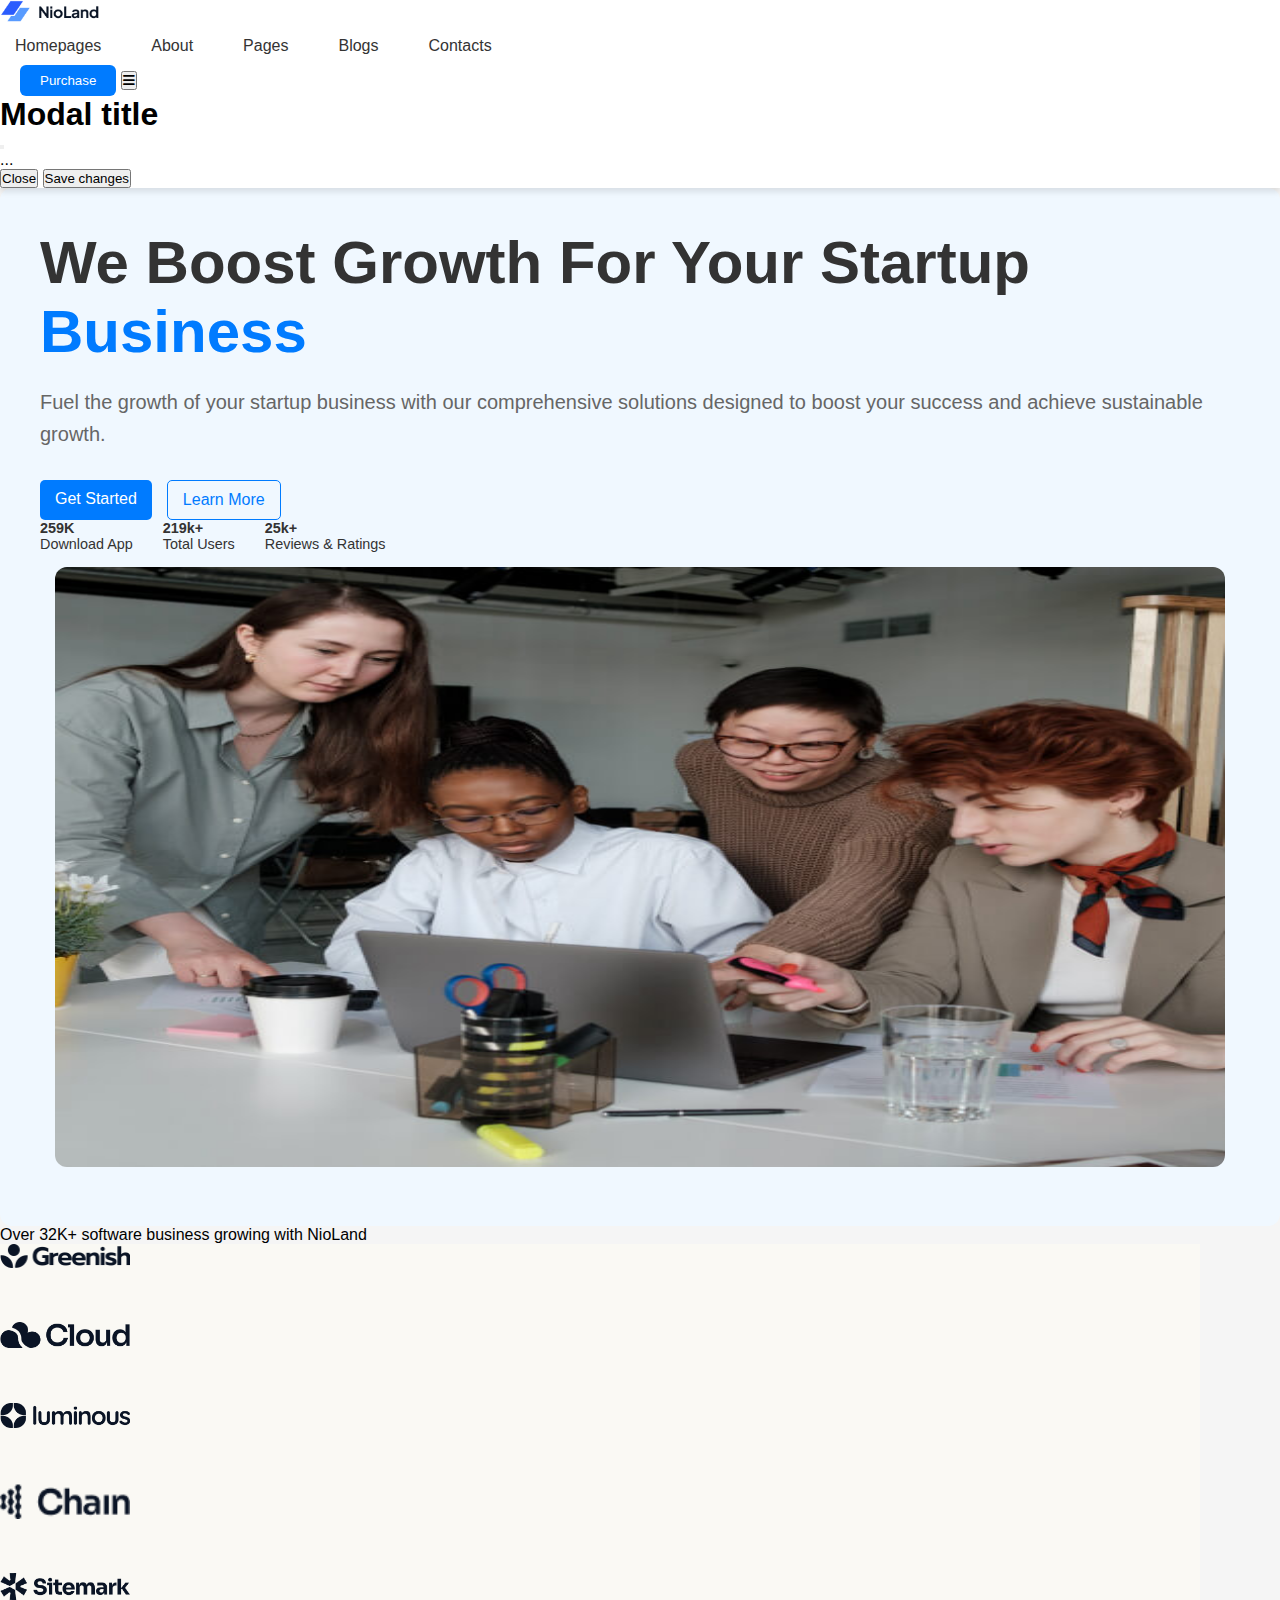
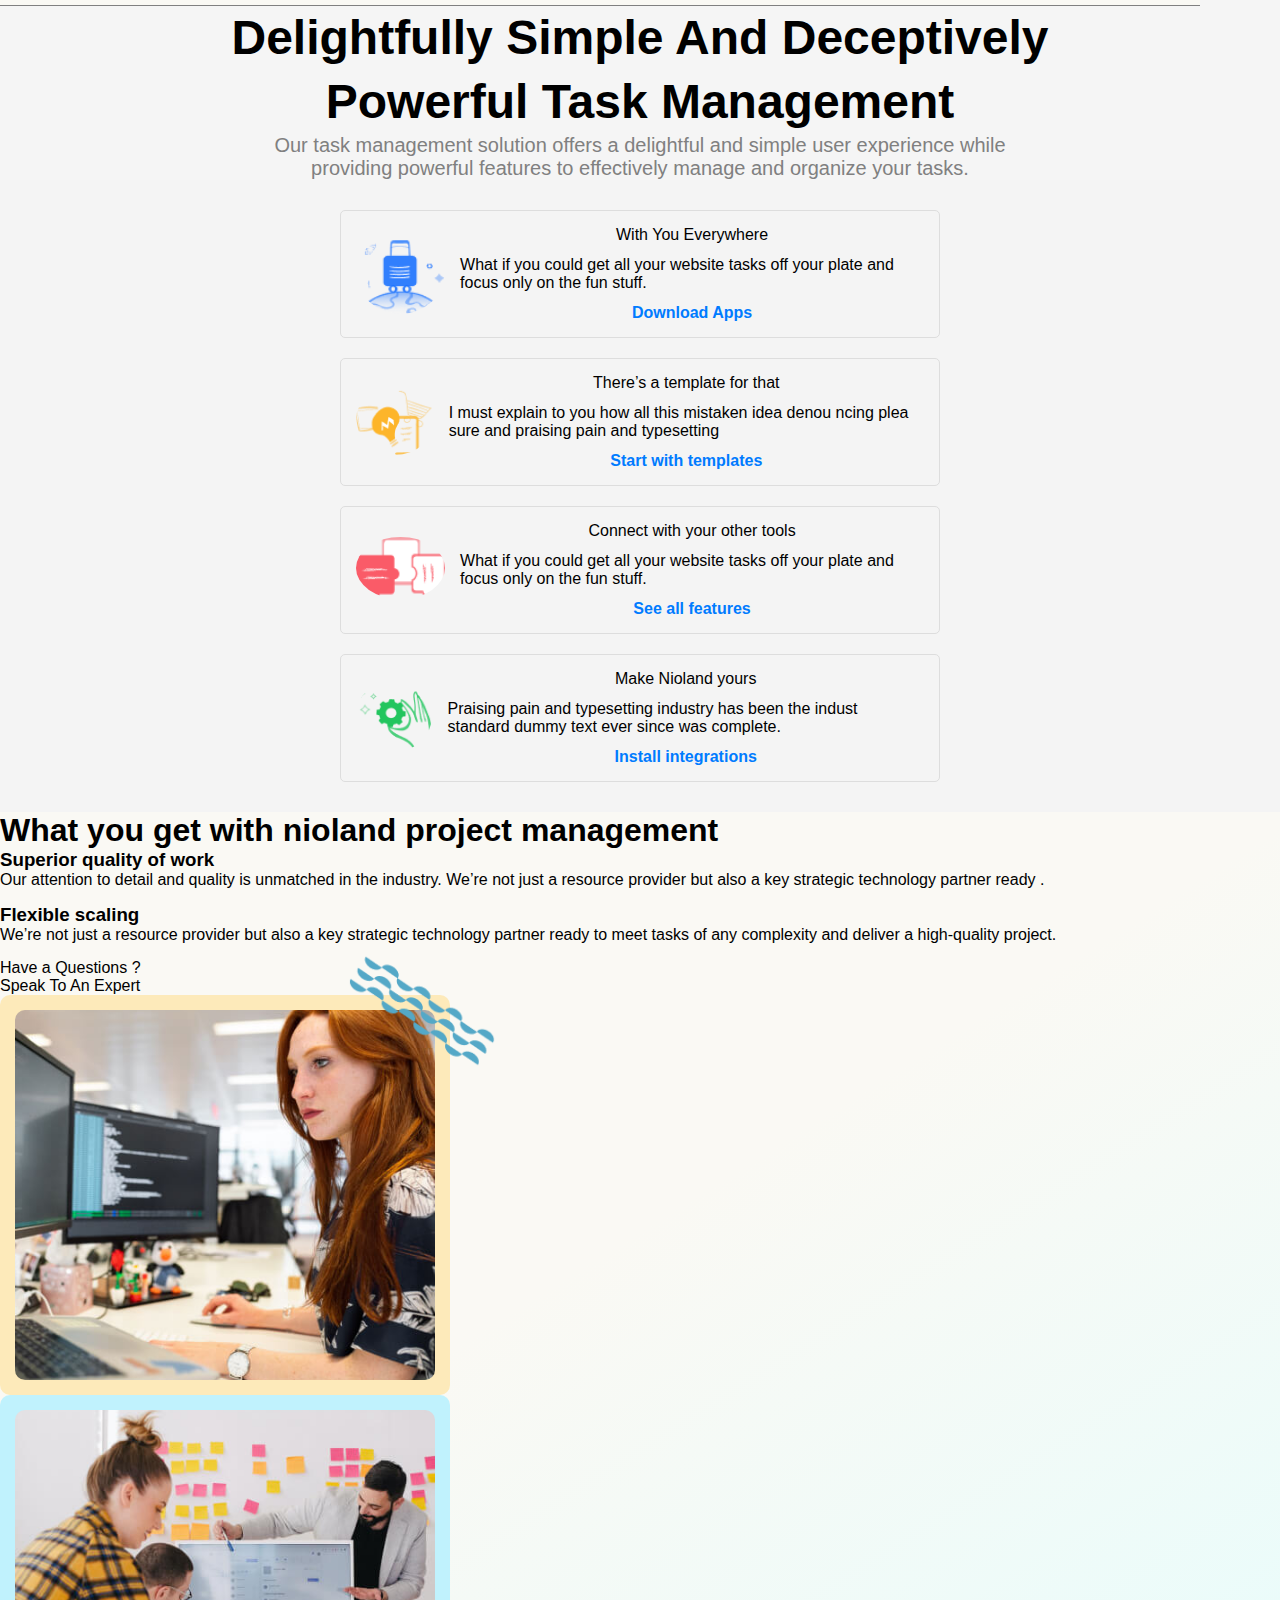
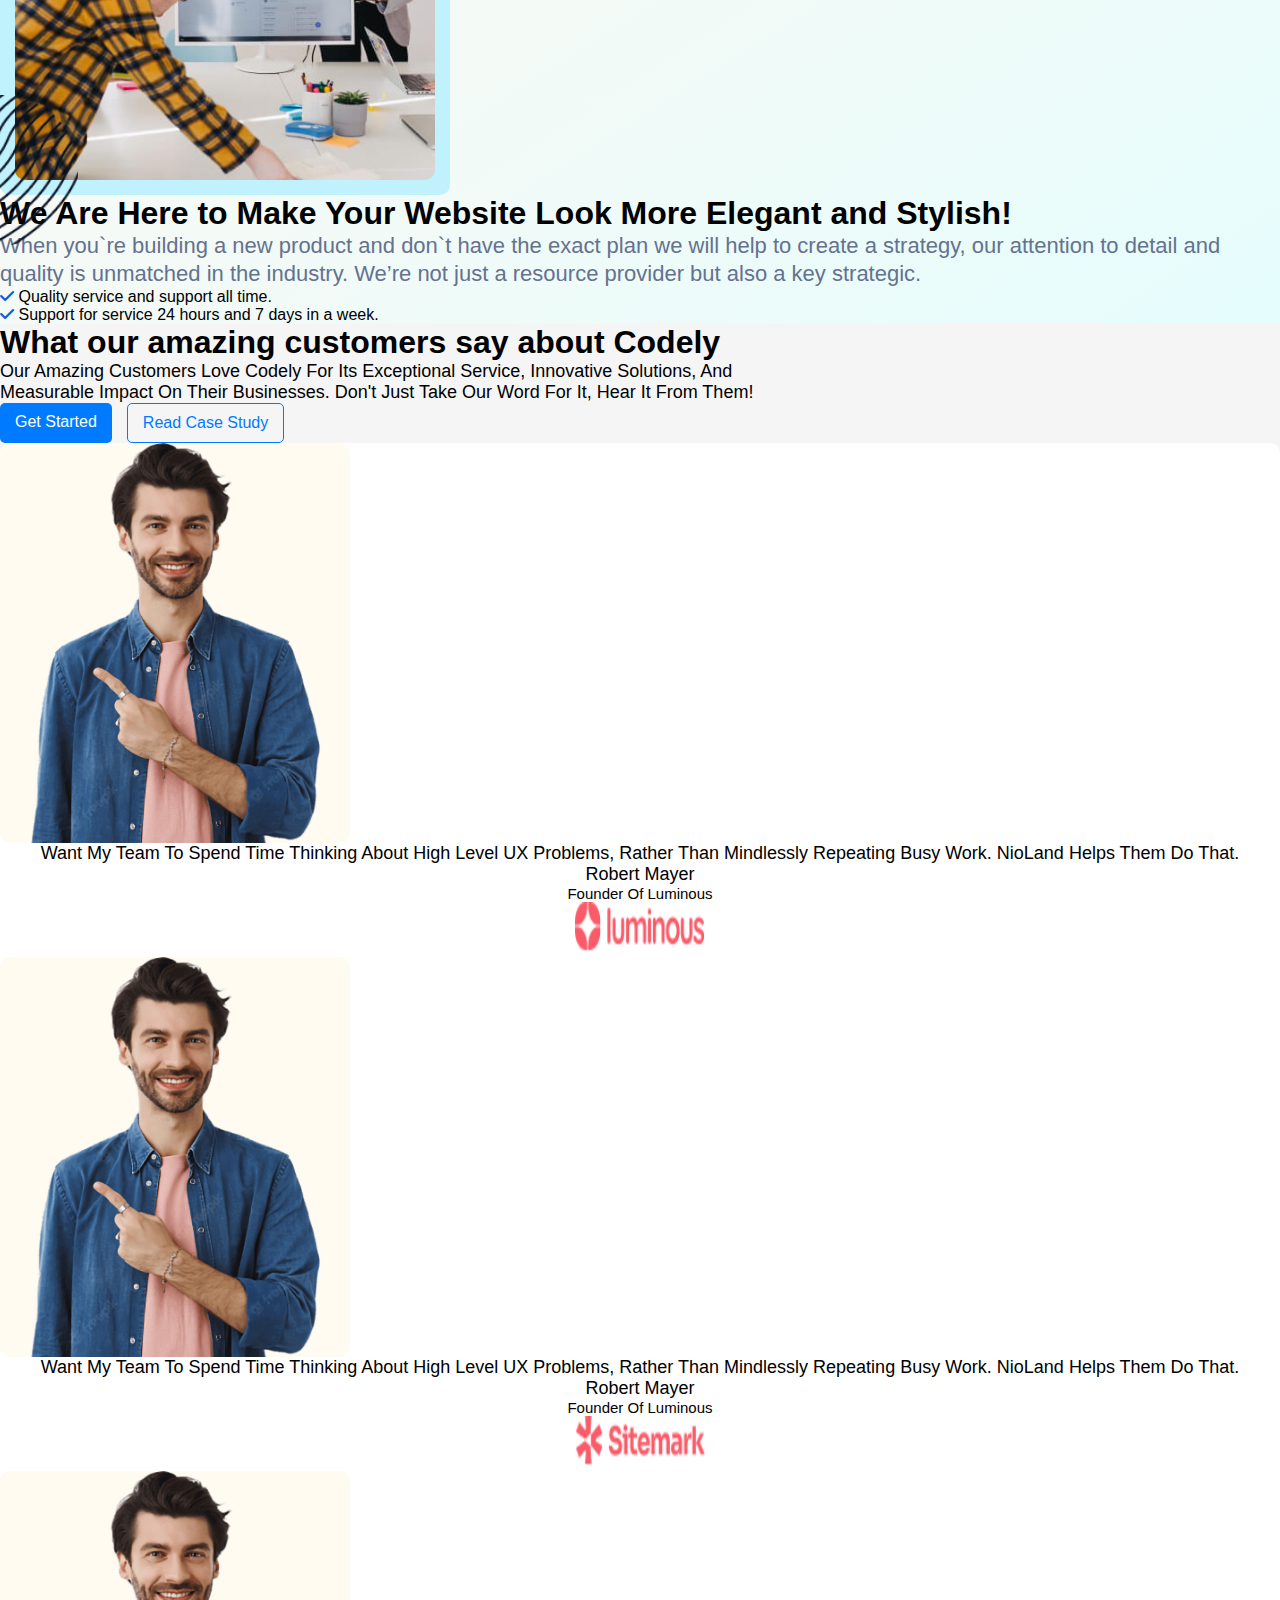
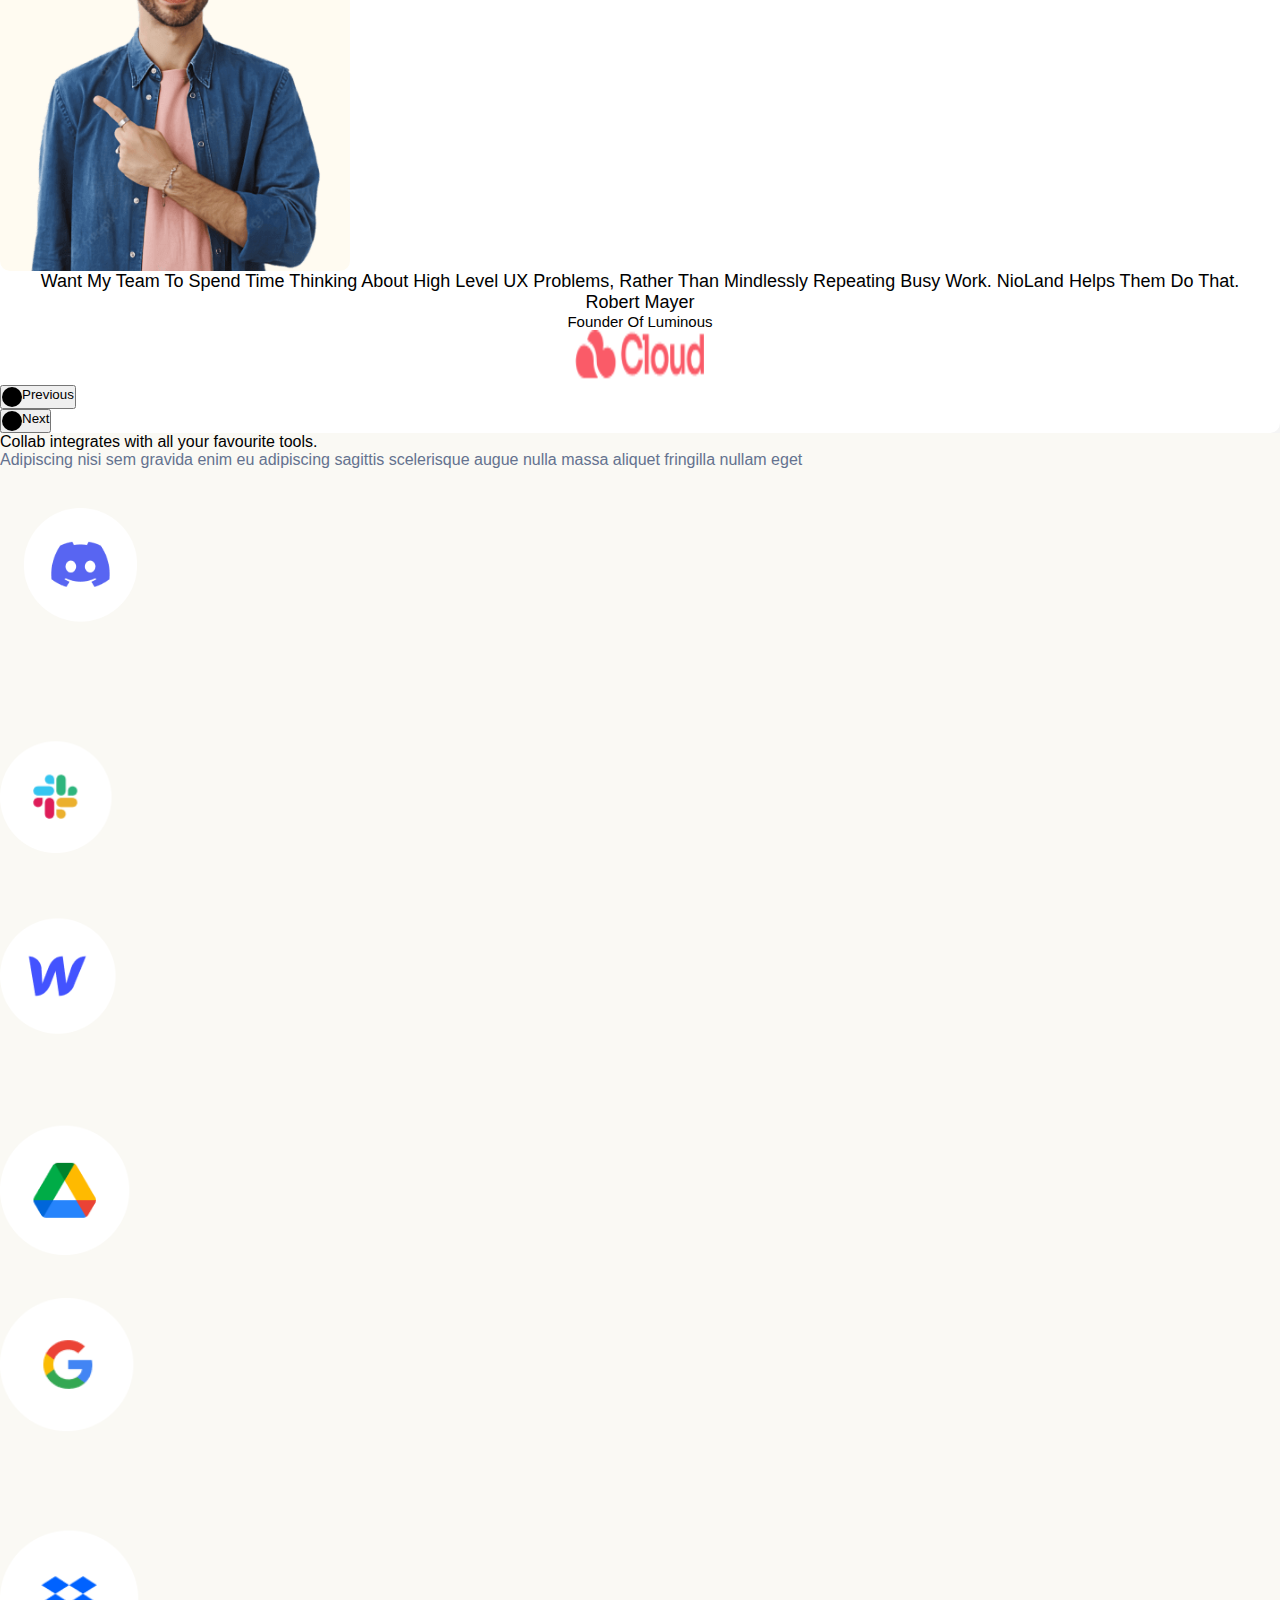
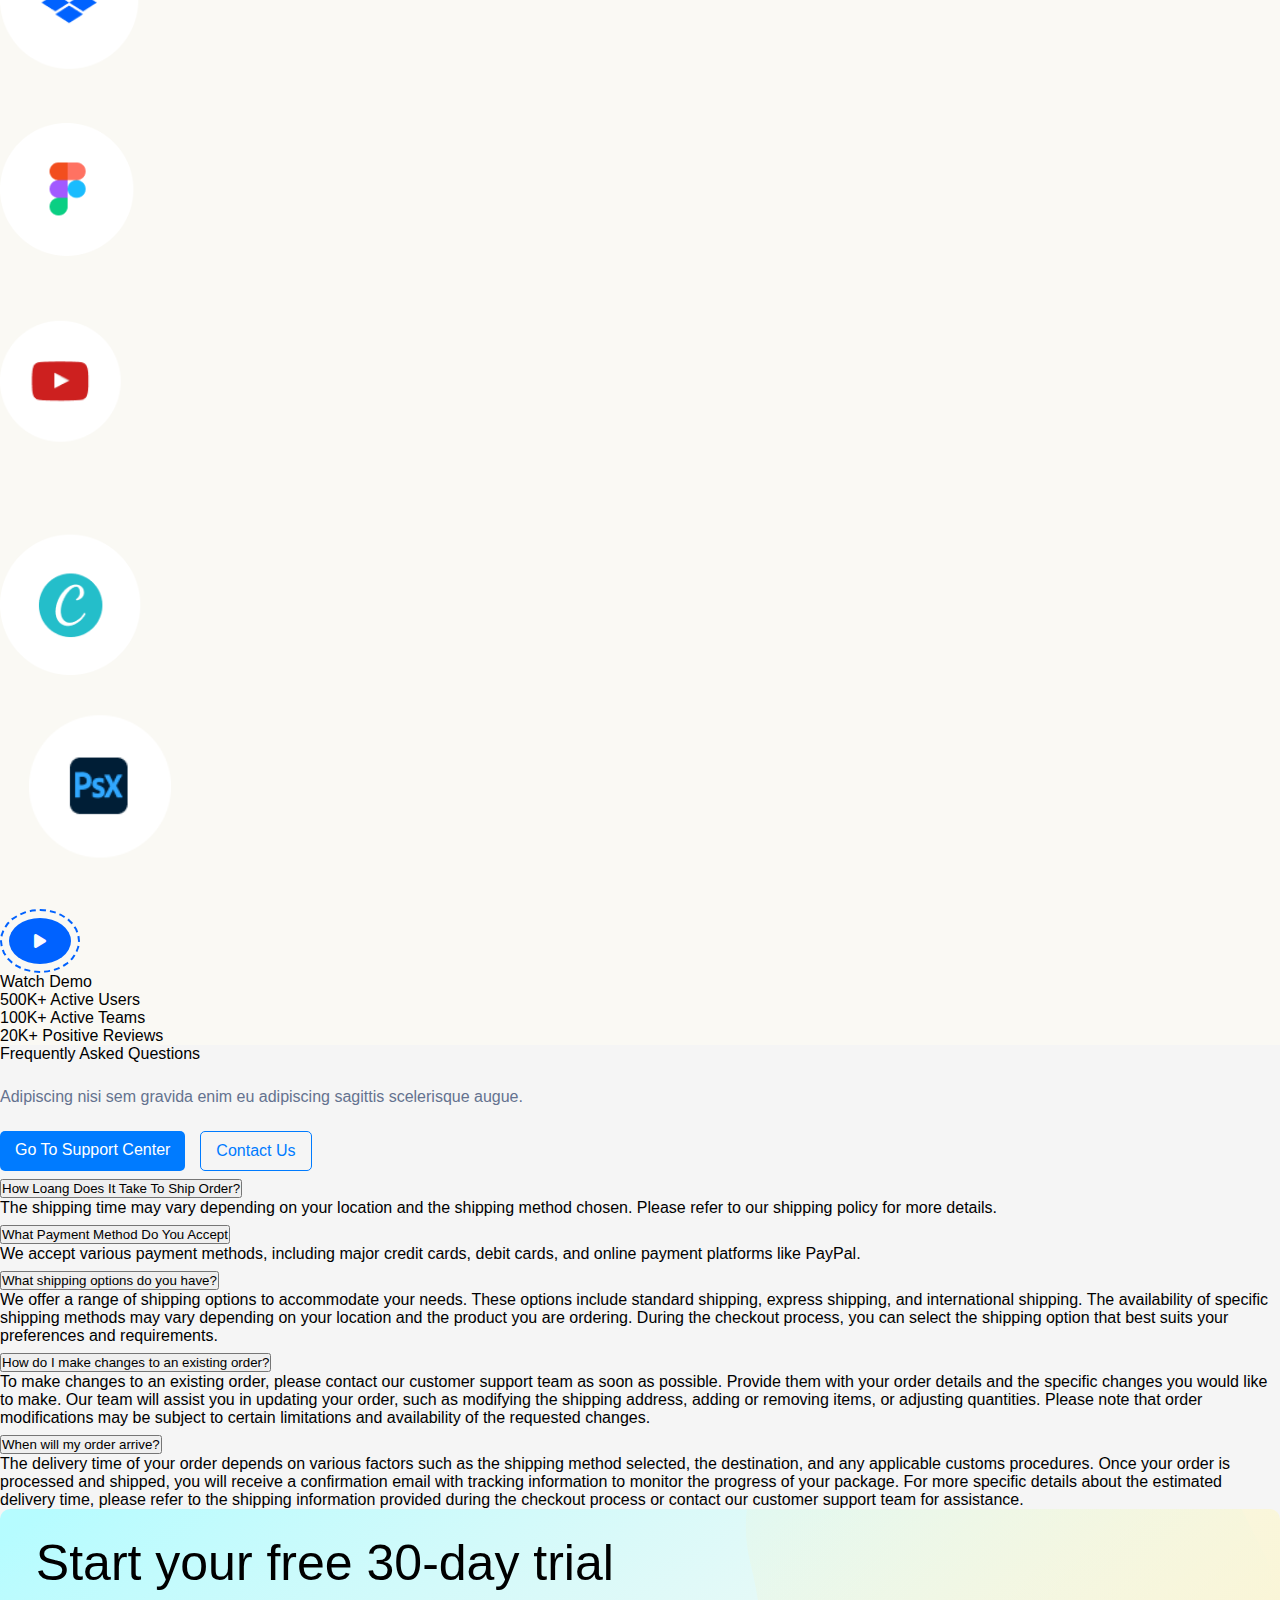
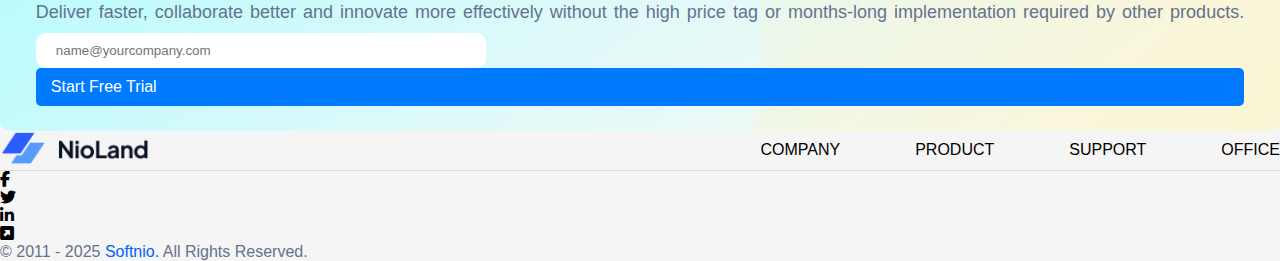
==== index.html @ c24d9675 "HTML_CSS" ====
<!DOCTYPE html>
<html lang="en">

<head>
    <meta charset="UTF-8">
    <meta name="viewport" content="width=device-width, initial-scale=1.0">
    <title>NioLand</title>

    <link rel="stylesheet" href="https://cdnjs.cloudflare.com/ajax/libs/font-awesome/6.7.2/css/all.min.css">

    <link rel="stylesheet" href="./css/stylesheet.css">

    <link href="https://cdn.jsdelivr.net/npm/bootstrap@5.2.3/dist/css/bootstrap.min.css" rel="stylesheet"
        integrity="sha384-rbsA2VBKQhggwzxH7pPCaAqO46MgnOM80zW1RWuH61DGLwZJEdK2Kadq2F9CUG65" crossorigin="anonymous">

    <link rel="stylesheet" href="css/style.css">

    <link rel="stylesheet" href="media.css">
</head>

<body>

    <header>
        <div class="container d-flex align-items-center justify-content-between p-3">
            <div class="logo">
                <img src="Imgas/logo.png" alt="logo">
            </div>
            <div class="navbar d-none d-lg-block d-lg-flex">
                <div class="menu">
                    <div class="menu-item">Homepages</div>
                    <div class="dropdown">
                        <div class="dropdown-item">
                            <img src="https://via.placeholder.com/24" alt="Icon">
                            <div class="text">
                                <div class="title">Analytics SAAS</div>
                                <div class="description">All In One Analytics Tool</div>
                            </div>
                        </div>
                        <div class="dropdown-item">
                            <img src="https://via.placeholder.com/24" alt="Icon">
                            <div class="text">
                                <div class="title">Business Tracker</div>
                                <div class="description">Track Business Performance</div>
                            </div>
                        </div>
                    </div>
                </div>

                <div class="menu-item">About</div>

                <div class="menu">
                    <div class="menu-item">Pages</div>
                    <div class="dropdown">
                        <div class="dropdown-item">
                            <img src="https://via.placeholder.com/24" alt="Icon">
                            <div class="text">
                                <div class="title">About Us</div>
                                <div class="description">Learn More About Us</div>
                            </div>
                        </div>
                        <div class="dropdown-item">
                            <img src="https://via.placeholder.com/24" alt="Icon">
                            <div class="text">
                                <div class="title">Our Team</div>
                                <div class="description">Meet Our Experts</div>
                            </div>
                        </div>
                    </div>
                </div>

                <div class="menu-item">Blogs</div>
                <div class="menu-item">Contacts</div>
            </div>
            <button class="purchase-btn">Purchase</button>
            <button type="button" class="btn btn-primary d-lg-none" data-bs-toggle="modal"
                data-bs-target="#exampleModal">
                <i class="fa-solid fa-bars"></i>
            </button>

            <!-- modal -->
            <div class="modal fade" id="exampleModal" tabindex="-1" aria-labelledby="exampleModalLabel"
                aria-hidden="true">
                <div class="modal-dialog">
                    <div class="modal-content">
                        <div class="modal-header">
                            <h1 class="modal-title fs-5" id="exampleModalLabel">Modal title</h1>
                            <button type="button" class="btn-close" data-bs-dismiss="modal" aria-label="Close"></button>
                        </div>
                        <div class="modal-body">
                            ...
                        </div>
                        <div class="modal-footer">
                            <button type="button" class="btn btn-secondary" data-bs-dismiss="modal">Close</button>
                            <button type="button" class="btn btn-primary">Save changes</button>
                        </div>
                    </div>
                </div>
            </div>
        </div>
    </header>



    
    <main>
        <div class="container-fluid banner-img d-flex align-items-center justify-content-between p-5">
            <div class="col-6 text-content">
                <div class="title">We Boost Growth For Your Startup <br><span class="b-color">Business</span></div>
                <p>
                    Fuel the growth of your startup business with our comprehensive solutions designed to boost your
                    success and achieve sustainable growth.
                </p>
                <div class="btn-group fw-bold">
                    <div class="btn1 get-started">Get Started</div>
                    <div class="btn1 learn-more">Learn More</div>
                </div>
                <div class="stats mt-4">
                    <div>
                        <strong class="fw-bold fs-3">259K</strong><br>
                        <span>Download App</span>
                    </div>
                    <div>
                        <strong class="fw-bold fs-3">219k+</strong><br>
                        <span>Total Users</span>
                    </div>
                    <div>
                        <strong class="fw-bold fs-3">25k+</strong><br>
                        <span>Reviews & Ratings</span>
                    </div>
                </div>
            </div>
            <div class="col-6 side-img">
                <img src="Imgas/banner-cover-1.jpg" alt="project">
            </div>
        </div>

        <div class="brand container align-items-center justify-content-center p-5">
            <p class="d-flex justify-content-center fs-4 text-black-50">Over <span class="text-dark ps-2 pe-2">32K+
                    software </span> business growing with NioLand</p>
            <ul class="collab-brand d-flex align-items-center justify-content-center">
                <li>
                    <img src="Imgas/a.png" alt="a">
                </li>
                <li>
                    <img src="Imgas/b.png" alt="b">
                </li>
                <li>
                    <img src="Imgas/c.png" alt="c">
                </li>
                <li>
                    <img src="Imgas/d.png" alt="d">
                </li>
                <li>
                    <img src="Imgas/e.png" alt="e">
                </li>
            </ul>
        </div>

        <div class="management container pt-5 pb-5">
            <h1 class="manag-text">
                Delightfully simple and deceptively
                <br>
                powerful task management
            </h1>
            <p class="pt-3">Our task management solution offers a delightful and simple user experience while
                <br> providing powerful
                features to effectively manage and organize your tasks.
            </p>
            <div class="manage-card-container">
                <div class="manage-card d-flex col-12">
                    <div class="card-item col-6">
                        <div class="manage-card-img d-flex align-items-center">
                            <img src="Imgas/icon-one.png" alt="icon">
                        </div>
                        <div class="card-text-wraper">
                            <div class="card-text text-align-start d-flex fs-5 fw-bold">With You Everywhere</div>
                            <div class="card-des ">What if you could get all your website tasks
                                off your plate and focus only on the fun stuff.
                            </div>
                            <div class="card-dow text-align-start d-flex">
                                Download Apps
                            </div>
                        </div>
                    </div>
                    <div class="card-item col-6">
                        <div class="manage-card-img d-flex align-items-center">
                            <img src="Imgas/icon-two (1).png" alt="icon">
                        </div>
                        <div class="card-text-wraper">
                            <div class="card-text text-align-start d-flex fs-5 fw-bold">There’s a template for that
                            </div>
                            <div class="card-des ">I must explain to you how all this mistaken idea denou ncing plea
                                sure and praising pain and typesetting
                            </div>
                            <div class="card-dow text-align-start d-flex">Start with templates</div>
                        </div>
                    </div>
                </div>
                <div class="manage-card d-flex col-12">
                    <div class="card-item col-6">
                        <div class="manage-card-img d-flex align-items-center">
                            <img src="Imgas/icon-three (1).png" alt="icon">
                        </div>
                        <div class="card-text-wraper">
                            <div class="card-text text-align-start d-flex fs-5 fw-bold">Connect with your other tools
                            </div>
                            <div class="card-des ">What if you could get all your website tasks off your plate and focus
                                only on the fun stuff.
                            </div>
                            <div class="card-dow text-align-start d-flex">
                                See all features</div>
                        </div>
                    </div>
                    <div class="card-item col-6">
                        <div class="manage-card-img d-flex align-items-center">
                            <img src="Imgas/icon-four (1).png" alt="icon">
                        </div>
                        <div class="card-text-wraper">
                            <div class="card-text text-align-start d-flex fs-5 fw-bold">Make Nioland yours</div>
                            <div class="card-des ">Praising pain and typesetting industry has been the indust standard
                                dummy text ever since was complete.
                            </div>
                            <div class="card-dow text-align-start d-flex">Install integrations</div>
                        </div>
                    </div>
                </div>
            </div>
        </div>

        <!-- Project Mangment -->

        <section class="project-manage pt-5">
            <div class=" container">
                <div class="col-12 d-flex align-items-start justify-content-start gap-5">
                    <div class="col-6">
                        <h1 class="fw-bold pb-4">What you get with nioland project management</h1>
                        <ul class="time-line-dots">
                            <li>
                                <div class="circle"></div>
                                <div class="project-text">
                                    <h3 class="fw-bold">Superior quality of work</h3>
                                    <p class="text-secondary">Our attention to detail and quality is unmatched in the
                                        industry. We’re not just a
                                        resource provider but also a key strategic technology partner ready .</p>
                                </div>
                            </li>
                            <li>
                                <div class="circle"></div>
                                <div class="project-text">
                                    <h3 class="fw-bold">
                                        Flexible scaling</h3>
                                    <p class="text-secondary">We’re not just a resource provider but also a key
                                        strategic technology partner ready
                                        to meet tasks of any complexity and deliver a high-quality project.</p>
                                </div>
                            </li>
                            <li>
                                <div class="circle"></div>
                                <div class="project-text d-flex">
                                    <div class="fw-bold fs-5">Have a Questions ?</div>
                                    <span class="text-primary fw-bold ps-2">Speak To An Expert</span>
                                </div>
                            </li>
                        </ul>
                    </div>
                    <div class="col-6 d-flex justify-content-center">
                        <div class="project-img">
                            <div class="image-wrapper">
                                <img src="./Imgas/section-cover-1.jpg" alt="cover" class="main-img">
                                <img src="./Imgas/section-cover-1-a.png" alt="cover1" class="overlay-img">
                            </div>
                        </div>
                    </div>

                </div>


                <div class="col-12 d-flex align-items-start justify-content-start gap-4 pt-5 pb-5">
                    <div class="col-5 d-flex justify-content-start">
                        <div class="project-img p-img-color1">
                            <div class="image-wrapper">
                                <img src="./Imgas/section-cover-2.jpg" alt="cover" class="main-img">
                                <img src="./Imgas/section-cover-2-a.png" alt="cover1" class="overlay-img1">
                            </div>
                        </div>
                    </div>
                    <div class="col-7">
                        <h1 class="fw-bold pb-4">We Are Here to Make Your Website Look More Elegant and Stylish!</h1>

                        <p class="pro-text pt-4">
                            When you`re building a new product and don`t have the exact plan we will help to create a
                            strategy, our attention to detail and quality is unmatched in the industry. We’re not just a
                            resource provider but also a key strategic.
                        </p>
                        <div class="pt-5">
                            <i class="fa-solid fa-check" style="color: #075ced;"></i>
                            <span class="ps-3">Quality service and support all time.</span>
                        </div>
                        <div>
                            <i class="fa-solid fa-check" style="color: #075ced;"></i>

                            <span class="ps-3">Support for service 24 hours and 7 days in a week.</span>
                        </div>
                    </div>
                </div>
            </div>
        </section>

        <!-- Customer About -->

        <section class="pt-5">
            <div class="container">
                <h1 class="d-flex justify-content-center fw-bold">
                    What our amazing customers say
                    about Codely
                </h1>
                <p class="d-flex justify-content-center customer-text py-4">Our amazing customers love Codely for its
                    exceptional service, innovative solutions, and <br>measurable
                    impact on their businesses. Don't just take our word for it, hear it from them!
                </p>
                <div class="btn-group fw-bold d-flex justify-content-center pb-5">
                    <div class="btn1 get-started">Get Started</div>
                    <div class="btn1 learn-more">Read Case Study</div>
                </div>
            </div>
        </section>

        <section class="pt-5 pb-5">
            <div class="container customer-bg justify-content-center">
                <div id="carouselExampleControls" class="carousel slide" data-bs-ride="carousel">
                    <div class="carousel-inner p-4">
                        <!-- First Item -->
                        <div class="carousel-item active">
                            <div class="d-flex align-items-center col-12">
                                <div class="carousel-bg col-4">
                                    <img src="./Imgas/people-6.png" alt="people-6" class="carousel-img">
                                </div>
                                <div class="customer-text ps-4 col-8 p-4 ">
                                    <p class="fs-2 fw-bold"> want my team to spend time thinking about high level UX
                                        problems, rather than
                                        mindlessly repeating busy work. NioLand helps them do that.
                                    </p>
                                    <div class="d-flex justify-content-between pt-3">
                                        <div>
                                            <div class="fs-5 fw-bold">Robert Mayer</div>
                                            <div style="font-size: 15px;" class="text-secondary">Founder of Luminous
                                            </div>
                                        </div>
                                        <img src="./Imgas/luminous-red.png" alt="c" class="customer-img">
                                    </div>
                                </div>
                            </div>
                        </div>

                        <!-- Second Item -->
                        <div class="carousel-item">
                            <div class="d-flex align-items-center col-12">
                                <div class="carousel-bg col-4">
                                    <img src="./Imgas/people-6.png" alt="people-6" class="carousel-img">
                                </div>
                                <div class="customer-text ps-4 col-8 p-4 ">
                                    <p class="fs-2 fw-bold"> want my team to spend time thinking about high level UX
                                        problems, rather than
                                        mindlessly repeating busy work. NioLand helps them do that.
                                    </p>
                                    <div class="d-flex justify-content-between pt-3">
                                        <div>
                                            <div class="fs-5 fw-bold">Robert Mayer</div>
                                            <div style="font-size: 15px;" class="text-secondary">Founder of Luminous
                                            </div>
                                        </div>
                                        <img src="./Imgas/sitemark-red.png" alt="c" class="customer-img">
                                    </div>
                                </div>
                            </div>
                        </div>

                        <!-- Third Item -->
                        <div class="carousel-item">
                            <div class="d-flex align-items-center col-12">
                                <div class="carousel-bg col-4">
                                    <img src="./Imgas/people-6.png" alt="people-6" class="carousel-img">
                                </div>
                                <div class="customer-text ps-4 col-8 p-4 ">
                                    <p class="fs-2 fw-bold"> want my team to spend time thinking about high level UX
                                        problems, rather than
                                        mindlessly repeating busy work. NioLand helps them do that.
                                    </p>
                                    <div class="d-flex justify-content-between pt-3">
                                        <div>
                                            <div class="fs-5 fw-bold">Robert Mayer</div>
                                            <div style="font-size: 15px;" class="text-secondary">Founder of Luminous
                                            </div>
                                        </div>
                                        <img src="./Imgas/cloud-red.png" alt="c" class="customer-img">
                                    </div>
                                </div>
                            </div>
                        </div>
                    </div>

                    <!-- Controls -->
                    <button class="carousel-control-prev  carousel-control" type="button"
                        data-bs-target="#carouselExampleControls" data-bs-slide="prev">
                        <span class="carousel-control-prev-icon carousel-icon" aria-hidden="true"></span>
                        <span class="visually-hidden">Previous</span>
                    </button>
                    <button class="carousel-control-next carousel-control" type="button"
                        data-bs-target="#carouselExampleControls" data-bs-slide="next">
                        <span class="carousel-control-next-icon carousel-icon" aria-hidden="true"></span>
                        <span class="visually-hidden">Next</span>
                    </button>
                </div>
            </div>
        </section>

        <section class="py-5 collab-brand">
            <div class="container">
                <div>
                    <div class="fw-bold fs-1 text-center">
                        Collab integrates with all your
                        <span class="d-block">favourite tools.</span>
                    </div>
                    <div class="text-center pt-3 fs-5 collab-text">
                        Adipiscing nisi sem gravida enim eu adipiscing sagittis scelerisque
                        <span class="d-block"> augue nulla massa aliquet
                            fringilla nullam eget</span>
                    </div>
                </div>

                <div class="d-flex justify-content-center align-items-center flex-wrap gap-4 pt-5 collab-icons">
                    <div class="icon-wrapper">
                        <img src="./Imgas/tool-1.png" alt="tool 1" class="collab-icon">
                    </div>
                    <div class="icon-wrapper">
                        <img src="./Imgas/tool-2.png" alt="tool 2" class="collab-icon">
                    </div>
                    <div class="icon-wrapper">
                        <img src="./Imgas/tool-3.png" alt="tool 3" class="collab-icon">
                    </div>
                    <div class="icon-wrapper">
                        <img src="./Imgas/tool-4.png" alt="tool 4" class="collab-icon">
                    </div>
                    <div class="icon-wrapper">
                        <img src="./Imgas/tool-6.png" alt="tool 5" class="collab-icon">
                    </div>
                </div>

                <div class="d-flex justify-content-end align-items-center flex-wrap gap-4 pt-5 collab-icons">
                    <div class="icon-wrapper">
                        <img src="./Imgas/tool-7.png" alt="tool 1" class="collab-icon">
                    </div>
                    <div class="icon-wrapper">
                        <img src="./Imgas/tool-8.png" alt="tool 2" class="collab-icon">
                    </div>
                    <div class="icon-wrapper">
                        <img src="./Imgas/tool-9.png" alt="tool 3" class="collab-icon">
                    </div>
                    <div class="icon-wrapper">
                        <img src="./Imgas/tool-10.png" alt="tool 4" class="collab-icon">
                    </div>
                    <div class="icon-wrapper">
                        <img src="./Imgas/tool-11.png" alt="tool 5" class="collab-icon">
                    </div>
                </div>

                <div class="col-12 py-5 d-flex">
                    <div class="d-flex col-4">
                        <div class="play-demo-dased ">
                            <div class="play-demo-bg">
                                <i class="fa-solid fa-play" style="color: #fafcff;"></i>
                            </div>
                        </div>
                        <div class="d-flex justify-content-center align-items-center ps-3 fs-4 fw-bold">
                            Watch Demo
                        </div>
                    </div>
                    <div class="col-8 d-flex justify-content-around">
                        <div>
                            <span class="fs-2 fw-bold">
                                500K+
                            </span>
                            <span class="d-block fs-5 ">
                                Active Users
                            </span>
                        </div>
                        <div>
                            <span class="fs-2 fw-bold">
                                100K+
                            </span>
                            <span class="d-block fs-5 ">
                                Active Teams
                            </span>
                        </div>
                        <div>
                            <span class="fs-2 fw-bold">
                                20K+
                            </span>
                            <span class="d-block fs-5 ">
                                Positive Reviews
                            </span>
                        </div>
                    </div>
                </div>
            </div>
        </section>

        <section class="py-5">
            <div class="container">
                <div class="col-12 d-flex">
                    <div class="col-4 ask-main">
                        <div class="fs-1 fw-bold">
                            Frequently Asked
                            <span class="d-block"> Questions</span>
                        </div>
                        <div class="fs-5 ask-color">
                            Adipiscing nisi sem gravida enim eu
                            <span class="d-block">adipiscing sagittis scelerisque augue.</span>
                        </div>
                        <div class="btn-group fw-bold">
                            <div class="btn1 get-started">Go To Support Center</div>
                            <div class="btn1 learn-more">Contact Us</div>
                        </div>
                    </div>
                    <div class="col-8">
                        <div class="accordion accordion-flush" id="accordionFlushExample">
                            <div class="accordion-item ">
                                <h2 class="accordion-header" id="flush-headingOne">
                                    <button class="accordion-button collapsed" type="button" data-bs-toggle="collapse"
                                        data-bs-target="#flush-collapseOne" aria-expanded="false"
                                        aria-controls="flush-collapseOne">
                                        <span class="fs-5 fw-bold">How Loang Does It Take To Ship Order?</span>
                                    </button>
                                </h2>
                                <div id="flush-collapseOne" class="accordion-collapse collapse"
                                    aria-labelledby="flush-headingOne" data-bs-parent="#accordionFlushExample">
                                    <div class="accordion-body"> The shipping time may vary depending on your location
                                        and the shipping method chosen. Please refer to our shipping policy for more
                                        details. </div>
                                </div>
                            </div>
                            <div class="accordion-item">
                                <h2 class="accordion-header" id="flush-headingTwo">
                                    <button class="accordion-button collapsed" type="button" data-bs-toggle="collapse"
                                        data-bs-target="#flush-collapseTwo" aria-expanded="false"
                                        aria-controls="flush-collapseTwo">
                                        <span class="fs-5 fw-bold"> What Payment Method Do You Accept</span>
                                    </button>
                                </h2>
                                <div id="flush-collapseTwo" class="accordion-collapse collapse"
                                    aria-labelledby="flush-headingTwo" data-bs-parent="#accordionFlushExample">
                                    <div class="accordion-body"> We accept various payment methods, including major
                                        credit cards, debit cards, and online payment platforms like PayPal. </div>
                                </div>
                            </div>
                            <div class="accordion-item">
                                <h2 class="accordion-header" id="flush-headingThree">
                                    <button class="accordion-button collapsed" type="button" data-bs-toggle="collapse"
                                        data-bs-target="#flush-collapseThree" aria-expanded="false"
                                        aria-controls="flush-collapseThree">
                                        <span class="fs-5 fw-bold">What shipping options do you have?</span>
                                    </button>
                                </h2>
                                <div id="flush-collapseThree" class="accordion-collapse collapse"
                                    aria-labelledby="flush-headingThree" data-bs-parent="#accordionFlushExample">
                                    <div class="accordion-body"> We offer a range of shipping options to accommodate
                                        your needs. These options include standard shipping, express shipping, and
                                        international shipping. The availability of specific shipping methods may vary
                                        depending on your location and the product you are ordering. During the checkout
                                        process, you can select the shipping option that best suits your preferences and
                                        requirements. </div>
                                </div>
                            </div>
                            <div class="accordion-item">
                                <h2 class="accordion-header" id="flush-headingThree">
                                    <button class="accordion-button collapsed" type="button" data-bs-toggle="collapse"
                                        data-bs-target="#flush-collapseThree" aria-expanded="false"
                                        aria-controls="flush-collapseThree">
                                        <span class="fs-5 fw-bold">How do I make changes to an existing order?</span>
                                    </button>
                                </h2>
                                <div id="flush-collapseThree" class="accordion-collapse collapse"
                                    aria-labelledby="flush-headingThree" data-bs-parent="#accordionFlushExample">
                                    <div class="accordion-body">
                                        To make changes to an existing order, please contact our customer support team
                                        as soon as possible. Provide them with your order details and the specific
                                        changes you would like to make. Our team will assist you in updating your order,
                                        such as modifying the shipping address, adding or removing items, or adjusting
                                        quantities. Please note that order modifications may be subject to certain
                                        limitations and availability of the requested changes.
                                    </div>
                                </div>
                            </div>
                            <div class="accordion-item">
                                <h2 class="accordion-header" id="flush-headingThree">
                                    <button class="accordion-button collapsed" type="button" data-bs-toggle="collapse"
                                        data-bs-target="#flush-collapseThree" aria-expanded="false"
                                        aria-controls="flush-collapseThree">
                                        <span class="fs-5 fw-bold">When will my order arrive?</span>
                                    </button>
                                </h2>
                                <div id="flush-collapseThree" class="accordion-collapse collapse"
                                    aria-labelledby="flush-headingThree" data-bs-parent="#accordionFlushExample">
                                    <div class="accordion-body">
                                        The delivery time of your order depends on various factors such as the shipping
                                        method selected, the destination, and any applicable customs procedures. Once
                                        your order is processed and shipped, you will receive a confirmation email with
                                        tracking information to monitor the progress of your package. For more specific
                                        details about the estimated delivery time, please refer to the shipping
                                        information provided during the checkout process or contact our customer support
                                        team for assistance.
                                    </div>
                                </div>
                            </div>
                        </div>
                    </div>
                </div>
            </div>
        </section>


        <section class="py-5">
            <div class="container try-bg">
                <div class="py-5">
                    <div class="fw-bold try-text">
                        Start your free 30-day trial
                    </div>
                    <p class="try-p ">
                        Deliver faster, collaborate better and innovate more effectively without the high
                        <span class="d-block "> price tag or months-long implementation required by other
                            products.</span>
                    </p>
                    <div class="d-flex gap-2 pt-5">
                        <input type="email" placeholder="name@yourcompany.com">
                        <div class="btn1 get-started">Start Free Trial</div>
                    </div>
                </div>
            </div>
        </section>
    </main>



    <footer>
        <section class="py-5 ">
            <div class="container">
                <div class="footer-wraper">
                    <div class="footer-icon">
                        <img src="./Imgas/logo.png" alt="logo">
                    </div>
                    <ul class="footer-link">
                        <li>COMPANY</li>
                        <li>PRODUCT</li>
                        <li>SUPPORT</li>
                        <li>OFFICE</li>
                    </ul>
                </div>
                <div class="footer-border pt-5"></div>

                <div class="d-flex justify-content-between pt-5">
                    <ul class="d-flex gap-5 fs-5 ps-0 ">
                        <li>
                            <i class="fa-brands fa-facebook-f"></i>
                        </li>
                        <li>
                            <i class="fa-brands fa-twitter"></i>
                        </li>
                        <li>
                            <i class="fa-brands fa-linkedin-in"></i>
                        </li>
                        <li>
                            <i class="fa-solid fa-square-up-right"></i>
                        </li>
                    </ul>
                    <div class="footer-text">
                        © 2011 - 2025 <span class="footer-color">Softnio. </span>All Rights Reserved.
                    </div>
                </div>
            </div>
        </section>
    </footer>








    <script src="https://cdn.jsdelivr.net/npm/bootstrap@5.2.3/dist/js/bootstrap.bundle.min.js"
        integrity="sha384-kenU1KFdBIe4zVF0s0G1M5b4hcpxyD9F7jL+jjXkk+Q2h455rYXK/7HAuoJl+0I4"
        crossorigin="anonymous"></script>
</body>

</html>
---- css/stylesheet.css ----
@font-face {
    font-family: 'Inconsolata UltraExpanded';
    src: url('InconsolataUltraExpanded-ExtraLight.woff2') format('woff2'),
        url('InconsolataUltraExpanded-ExtraLight.woff') format('woff');
    font-weight: 200;
    font-style: normal;
    font-display: swap;
}

@font-face {
    font-family: 'Inconsolata UltraExpanded';
    src: url('InconsolataUltraExpanded-ExtraBold.woff2') format('woff2'),
        url('InconsolataUltraExpanded-ExtraBold.woff') format('woff');
    font-weight: bold;
    font-style: normal;
    font-display: swap;
}

@font-face {
    font-family: 'Inconsolata UltraExpanded';
    src: url('InconsolataUltraExpanded-Black.woff2') format('woff2'),
        url('InconsolataUltraExpanded-Black.woff') format('woff');
    font-weight: 900;
    font-style: normal;
    font-display: swap;
}

@font-face {
    font-family: 'Inconsolata UltraExpanded';
    src: url('InconsolataUltraExpanded-Bold.woff2') format('woff2'),
        url('InconsolataUltraExpanded-Bold.woff') format('woff');
    font-weight: bold;
    font-style: normal;
    font-display: swap;
}

@font-face {
    font-family: 'Inconsolata Condensed';
    src: url('InconsolataCondensed-Black.woff2') format('woff2'),
        url('InconsolataCondensed-Black.woff') format('woff');
    font-weight: 900;
    font-style: normal;
    font-display: swap;
}

@font-face {
    font-family: 'Inconsolata UltraExpanded';
    src: url('InconsolataUltraExpanded-Regular.woff2') format('woff2'),
        url('InconsolataUltraExpanded-Regular.woff') format('woff');
    font-weight: normal;
    font-style: normal;
    font-display: swap;
}

@font-face {
    font-family: 'Inconsolata UltraExpanded';
    src: url('InconsolataUltraExpanded-Light.woff2') format('woff2'),
        url('InconsolataUltraExpanded-Light.woff') format('woff');
    font-weight: 300;
    font-style: normal;
    font-display: swap;
}

@font-face {
    font-family: 'Inconsolata Condensed';
    src: url('InconsolataCondensed-Medium.woff2') format('woff2'),
        url('InconsolataCondensed-Medium.woff') format('woff');
    font-weight: 500;
    font-style: normal;
    font-display: swap;
}

@font-face {
    font-family: 'Inconsolata UltraExpanded';
    src: url('InconsolataUltraExpanded-SemiBold.woff2') format('woff2'),
        url('InconsolataUltraExpanded-SemiBold.woff') format('woff');
    font-weight: 600;
    font-style: normal;
    font-display: swap;
}

@font-face {
    font-family: 'Inconsolata Condensed';
    src: url('InconsolataCondensed-Bold.woff2') format('woff2'),
        url('InconsolataCondensed-Bold.woff') format('woff');
    font-weight: bold;
    font-style: normal;
    font-display: swap;
}

@font-face {
    font-family: 'Inconsolata Expanded';
    src: url('InconsolataExpanded-Black.woff2') format('woff2'),
        url('InconsolataExpanded-Black.woff') format('woff');
    font-weight: 900;
    font-style: normal;
    font-display: swap;
}

@font-face {
    font-family: 'Inconsolata UltraExpanded';
    src: url('InconsolataUltraExpanded-Medium.woff2') format('woff2'),
        url('InconsolataUltraExpanded-Medium.woff') format('woff');
    font-weight: 500;
    font-style: normal;
    font-display: swap;
}

@font-face {
    font-family: 'Inconsolata Expanded';
    src: url('InconsolataExpanded-Bold.woff2') format('woff2'),
        url('InconsolataExpanded-Bold.woff') format('woff');
    font-weight: bold;
    font-style: normal;
    font-display: swap;
}

@font-face {
    font-family: 'Inconsolata Expanded';
    src: url('InconsolataExpanded-ExtraBold.woff2') format('woff2'),
        url('InconsolataExpanded-ExtraBold.woff') format('woff');
    font-weight: bold;
    font-style: normal;
    font-display: swap;
}

@font-face {
    font-family: 'Inconsolata Expanded';
    src: url('InconsolataExpanded-Light.woff2') format('woff2'),
        url('InconsolataExpanded-Light.woff') format('woff');
    font-weight: 300;
    font-style: normal;
    font-display: swap;
}

@font-face {
    font-family: 'Inconsolata Expanded';
    src: url('InconsolataExpanded-Medium.woff2') format('woff2'),
        url('InconsolataExpanded-Medium.woff') format('woff');
    font-weight: 500;
    font-style: normal;
    font-display: swap;
}

@font-face {
    font-family: 'Inconsolata Expanded';
    src: url('InconsolataExpanded-SemiBold.woff2') format('woff2'),
        url('InconsolataExpanded-SemiBold.woff') format('woff');
    font-weight: 600;
    font-style: normal;
    font-display: swap;
}

@font-face {
    font-family: 'Inconsolata ExtraExpanded';
    src: url('InconsolataExtraExpanded-Black.woff2') format('woff2'),
        url('InconsolataExtraExpanded-Black.woff') format('woff');
    font-weight: 900;
    font-style: normal;
    font-display: swap;
}

@font-face {
    font-family: 'Inconsolata Expanded';
    src: url('InconsolataExpanded-ExtraLight.woff2') format('woff2'),
        url('InconsolataExpanded-ExtraLight.woff') format('woff');
    font-weight: 200;
    font-style: normal;
    font-display: swap;
}

@font-face {
    font-family: 'Inconsolata Expanded';
    src: url('InconsolataExpanded-Regular.woff2') format('woff2'),
        url('InconsolataExpanded-Regular.woff') format('woff');
    font-weight: normal;
    font-style: normal;
    font-display: swap;
}

@font-face {
    font-family: 'Inconsolata SemiCondensed';
    src: url('InconsolataSemiCondensed-ExtraLight.woff2') format('woff2'),
        url('InconsolataSemiCondensed-ExtraLight.woff') format('woff');
    font-weight: 200;
    font-style: normal;
    font-display: swap;
}

@font-face {
    font-family: 'Inconsolata ExtraExpanded';
    src: url('InconsolataExtraExpanded-Bold.woff2') format('woff2'),
        url('InconsolataExtraExpanded-Bold.woff') format('woff');
    font-weight: bold;
    font-style: normal;
    font-display: swap;
}

@font-face {
    font-family: 'Inconsolata ExtraExpanded';
    src: url('InconsolataExtraExpanded-Medium.woff2') format('woff2'),
        url('InconsolataExtraExpanded-Medium.woff') format('woff');
    font-weight: 500;
    font-style: normal;
    font-display: swap;
}

@font-face {
    font-family: 'Inconsolata ExtraExpanded';
    src: url('InconsolataExtraExpanded-SemiBold.woff2') format('woff2'),
        url('InconsolataExtraExpanded-SemiBold.woff') format('woff');
    font-weight: 600;
    font-style: normal;
    font-display: swap;
}

@font-face {
    font-family: 'Inconsolata ExtraExpanded';
    src: url('InconsolataExtraExpanded-ExtraLight.woff2') format('woff2'),
        url('InconsolataExtraExpanded-ExtraLight.woff') format('woff');
    font-weight: 200;
    font-style: normal;
    font-display: swap;
}

@font-face {
    font-family: 'Inconsolata ExtraExpanded';
    src: url('InconsolataExtraExpanded-ExtraBold.woff2') format('woff2'),
        url('InconsolataExtraExpanded-ExtraBold.woff') format('woff');
    font-weight: bold;
    font-style: normal;
    font-display: swap;
}

@font-face {
    font-family: 'Inconsolata ExtraExpanded';
    src: url('InconsolataExtraExpanded-Regular.woff2') format('woff2'),
        url('InconsolataExtraExpanded-Regular.woff') format('woff');
    font-weight: normal;
    font-style: normal;
    font-display: swap;
}

@font-face {
    font-family: 'Inconsolata ExtraExpanded';
    src: url('InconsolataExtraExpanded-Light.woff2') format('woff2'),
        url('InconsolataExtraExpanded-Light.woff') format('woff');
    font-weight: 300;
    font-style: normal;
    font-display: swap;
}

@font-face {
    font-family: 'Inconsolata SemiExpanded';
    src: url('InconsolataSemiExpanded-Black.woff2') format('woff2'),
        url('InconsolataSemiExpanded-Black.woff') format('woff');
    font-weight: 900;
    font-style: normal;
    font-display: swap;
}

@font-face {
    font-family: 'Inconsolata SemiExpanded';
    src: url('InconsolataSemiExpanded-Bold.woff2') format('woff2'),
        url('InconsolataSemiExpanded-Bold.woff') format('woff');
    font-weight: bold;
    font-style: normal;
    font-display: swap;
}
---- css/style.css ----
* {
    box-sizing: border-box;
    padding: 0;
    margin: 0;
}

body {
    font-family:'Segoe UI', Tahoma, Geneva, Verdana, sans-serif;
    background-color: #f5f5f5;
    margin: 0;
    padding: 0;
}

ul li {
    list-style: none;
}

header {
    background-color: #fff;
    box-shadow: 0 4px 6px rgba(0, 0, 0, 0.1);
    position: sticky;
}

.logo img {
    width: 100px;
}

.navbar {
    display: flex;
    align-items: center;
    gap: 20px;
}

.menu {
    position: relative;
}

.menu-item {
    padding: 10px 15px;
    cursor: pointer;
    font-size: 1rem;
    color: #333;
    transition: color 0.3s ease;
}

.menu-item:hover {
    color: #007bff;
}

.dropdown {
    position: absolute;
    top: 100%;
    left: 0;
    display: none;
    background-color: #fff;
    border: 1px solid #ddd;
    box-shadow: 0 4px 6px rgba(0, 0, 0, 0.1);
    border-radius: 8px;
    padding: 10px;
    width: 500px;
    z-index: 1000;
}

.menu:hover .dropdown {
    display: grid;
    grid-template-columns: repeat(2, 1fr);
    gap: 10px;
}

.dropdown-item {
    display: flex;
    align-items: center;
    padding: 8px;
    border-radius: 6px;
    transition: background-color 0.3s ease;
}

.dropdown-item:hover {
    background-color: #f1f1f1;
}

.dropdown-item img {
    width: 24px;
    height: 24px;
    margin-right: 8px;
}

.dropdown-item .text {
    display: flex;
    flex-direction: column;
}

.dropdown-item .title {
    font-size: 0.9rem;
    color: #333;
    font-weight: bold;
}

.dropdown-item .description {
    font-size: 0.8rem;
    color: #666;
}

.purchase-btn {
    padding: 8px 20px;
    margin-left: 20px;
    background-color: #007bff;
    color: white;
    border: none;
    border-radius: 6px;
    transition: background-color 0.3s ease;
    cursor: pointer;
}

.purchase-btn:hover {
    background-color: #0056b3;
}

img {
    width: 100%;
}


/* Banner Section Styling */
.banner-img {
    background-color: #f0f8ff;
    border-radius: 12px;
    padding: 40px;
}


.text-content .title {
    font-size: 60px;
    font-weight: bold;
    color: #333;
    margin-bottom: 20px;
}

.b-color {
    color: #007bff;
}

.text-content p {
    font-size: 20px;
    color: #666;
    line-height: 1.6;
    margin-bottom: 30px;
}


.btn-group {
    display: grid;
    gap: 15px;
    display: flex;

}

.get-started {
    background-color: #007bff;
    padding: 10px 15px;
    border-radius: 5px;
    color: white;
}

.learn-more {
    background-color: transparent;
    padding: 10px 15px;
    border-radius: 5px;
    color: #007bff;
    border: 1px solid #007bff;
    transition: all 0.6s;
}

.learn-more:hover {
    background-color: #007bff;
    padding: 10px 15px;
    color: white;
    border: 1px solid #007bff;
}

.stats {
    display: flex;
    gap: 30px;
    font-size: 0.9rem;
    color: #333;
}

.stats div {
    text-align: left;
}

.side-img {
    padding: 15px;
}

.side-img img {
    width: 100%;
    height: 600px;
    border-radius: 12px;
}

/* Brand */

.brand {
    width: 1200px;
    border-bottom: 1px solid gray;
}

.collab-brand {
    gap: 50px;
    display: grid;
}

.collab-brand li img {
    width: 130px;


}


.manag-text {
    font-size: 3rem;
    text-align: center;
    font-weight: 700;
    text-transform: capitalize;
    line-height: 1.33;
}

.management>p {
    font-size: 20px;
    color: gray;
    text-align: center;
}

.manage-card-container {
    text-align: center;
    padding: 20px;
    background-color: #f4f4f4;
}

.manage-card {
    padding: 10px;
    border-radius: 10px;
    display: grid;
    gap: 20px;
    justify-content: center;
}

.card-item {
    display: flex;
    align-items: center;
    border: 1px solid #ddd;
    padding: 15px;
    border-radius: 5px;
    width: 600px;
    /* background-color: #ffffff; */

}

.manage-card-img {
    width: 120px;
    margin-right: 15px;
}

.manage-card-img img {
    width: 100%;
    border-radius: 50%;
}

.card-text-wraper {
    display: grid;
    gap: 12px;
}

.card-des {
    display: flex;
    text-align: start;
}

.card-dow {
    color: #007bff;
    font-weight: 700;
    cursor: pointer;
}


/* Project Manage */

.project-manage {
    background: linear-gradient(147.84deg, #faf9f4 42.86%, #e4fdfd 102.04%);

}

.time-line-dots {
    display: grid;
    gap: 15px;
}

.time-line-dots li {
    position: relative;
}

.circle {
    position: absolute;
    display: flex;
    justify-content: center;
    align-items: center;
    overflow: hidden;
    border-radius: 50%;
    background-color: white;
    width: 16px;
    height: 16px;
    top: 12px;
    left: -24px;
}

.circle::after {
    content: '';
    position: absolute;
    border-radius: 50%;
    background-color: #0062ff;
    width: 8px;
    height: 8px;
}

.time-line-dots li:nth-child(1)::after {
    top: 27px;
}

.time-line-dots li:nth-child(2)::after {
    top: 27px;
}

.time-line-dots li:last-child .circle::after {
    background-color: red;

}

.time-line-dots li::after {
    position: absolute;
    content: '';
    width: 2px;
    height: 100%;
    background-color: #e5e7eb;
    left: -16px;
    top: 0;
}

.time-line-dots li:last-child::after {
    height: calc(100% - 59px);
}

.time-line-dots li:last-child span {
    cursor: pointer;
}

.project-img {
    background-color: #fdeaba;
    width: 450px;
    height: 400px;
    border-radius: 10px;
    padding: 15px;
    position: relative;
}

.p-img-color1 {
    background-color: #c0f2fd;
}

.image-wrapper {
    position: relative;
    width: 100%;
    height: 100%;
}

.main-img {
    width: 100%;
    height: 100%;
    border-radius: 10px;
    object-fit: cover;
}

.overlay-img {
    position: absolute;
    top: -59px;
    left: 79%;
    width: 150px;
    border-radius: 10px;
    object-fit: cover;
}

.overlay-img1 {
    position: absolute;
    bottom: -65px;
    right: 85%;
    width: 150px;
    border-radius: 10px;
    object-fit: cover;
}

.pro-text {
    color: #64728f;
    line-height: 28px;
    font-size: 22px;
}


/* Customer Section */
.customer-bg {
    background-color: #fff;
    border-radius: 10px;
}

.carousel-item {
    text-align: center;
    left: 40px;
}

.carousel-bg {
    background-color: #fffbf1;
    width: 350px;
    height: 400px;
    border-radius: 10px;
}

.carousel-img {
    width: 300px;
    height: 400px;
    /* border-radius: 50%; */
    object-fit: cover;

}

.customer-text {
    font-size: 18px;
    text-transform: capitalize;
}

.carousel-icon {
    background-color: black;
    border-radius: 50%;
    padding: 10px;
}

.carousel-control {
    display: flex;
    justify-content: start;
}

.carousel-control:last-child {
    display: flex;
    justify-content: end;
}

.customer-img {
    width: 130px;
    height: 50px;
}

/* Responsive */
@media (max-width: 768px) {
    .carousel-item {
        flex-direction: column;
    }

    .carousel-img {
        margin-bottom: 15px;
    }
}



/* Collab Section */
.collab-title {
    color: #333;
}

.collab-text {
    color: #64728f;
}

.collab-brand {
    background-color: #faf9f4;
}

.collab-icon {
    width: 200px;
    height: 200px;
    object-fit: contain;
    border-radius: 10px;
}


/* Responsive Styling */
@media (max-width: 768px) {
    .collab-icon {
        width: 80px;
        height: 80px;
    }
}

.play-demo-dased {
    border: 2px dashed #0062ff;
    border-radius: 50%;
    padding: 7px;
    width: 80px;
    display: flex;
}

.play-demo-bg {
    width: 70px;
    border-radius: 50%;
    display: flex;
    justify-content: center;
    align-items: center;
    padding: 15px;
    background-color: #0062ff;
}


.ask-main {
    display: grid;
    gap: 25px;
}

.ask-color {
    color: #64728f;
}

.accordion {
    --bs-accordion-bg: transparent;
}


/* Try */

.try-bg {
    background-image: url('../Imgas/project-manage-bg-2.svg');
    border-radius: 10px;
    padding: 25px 15px;
    display: flex;
    justify-content: center;
    align-items: center;
}

.try-text {
    font-size: 50px;
}

.try-bg p {
    color: #64728f;
    font-size: 18px;
    word-spacing: 2px;
    padding: 10px 0;
}

.try-bg input {
    border: none;
    outline: none;
    padding: 10px 20px;
    border-radius: 10px;
    width: 450px;
}


/* Footer */

.footer-wraper {
    display: flex;
    justify-content: space-between;
    align-items: center;
}

.footer-icon img {
    width: 150px;
}

.footer-link {
    display: flex;
    gap: 75px;
    font-weight: 500;
    cursor: pointer;
    align-items: center;
}

.footer-link li:hover  {
    color: #0062ff;
}

.footer-wraper ul {
    margin: 0;
}

.footer-border{
    border-bottom: 1px solid gainsboro;
}
.footer-text{
    color: #64728f;
}
.footer-color{
    color: #0062ff;
}
---- media.css ----
/* @media (max-width: 991px) {
    .navbar, .purchase-btn {
        display: none !important;
    }
} */
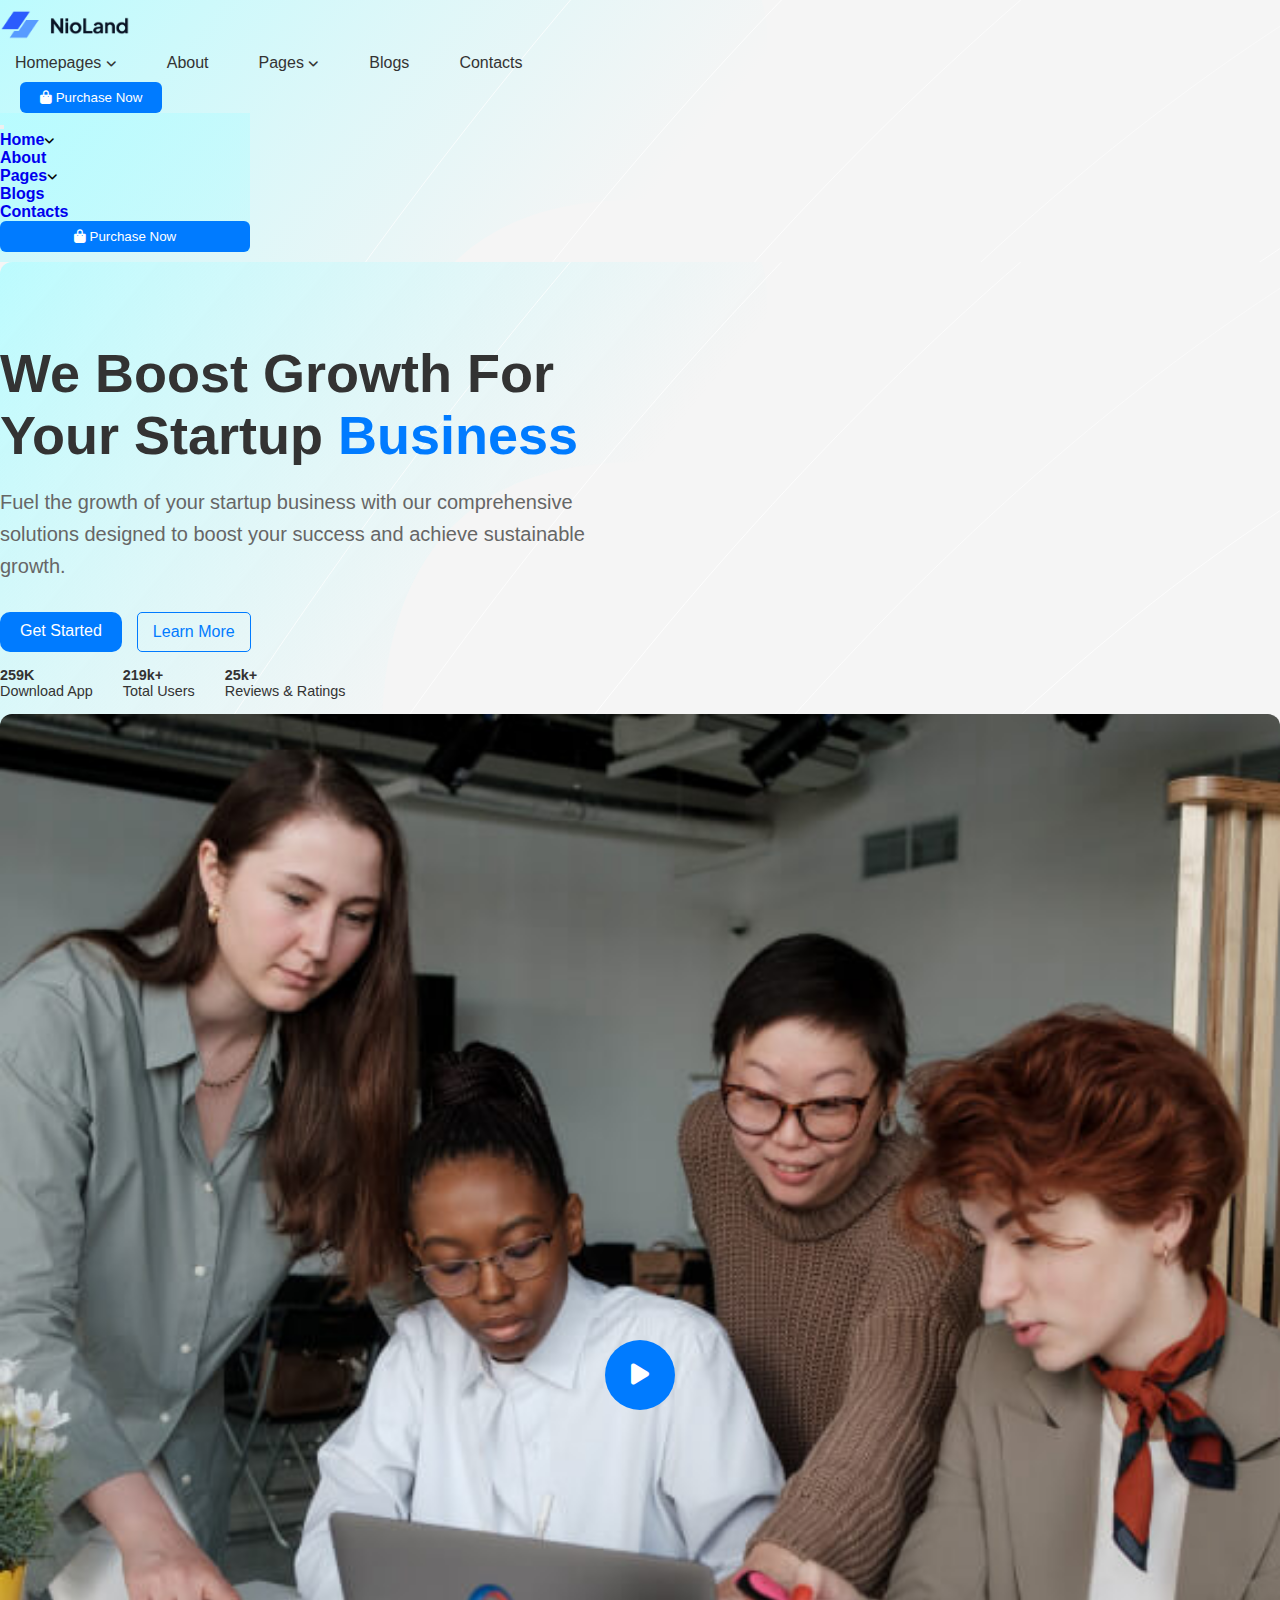
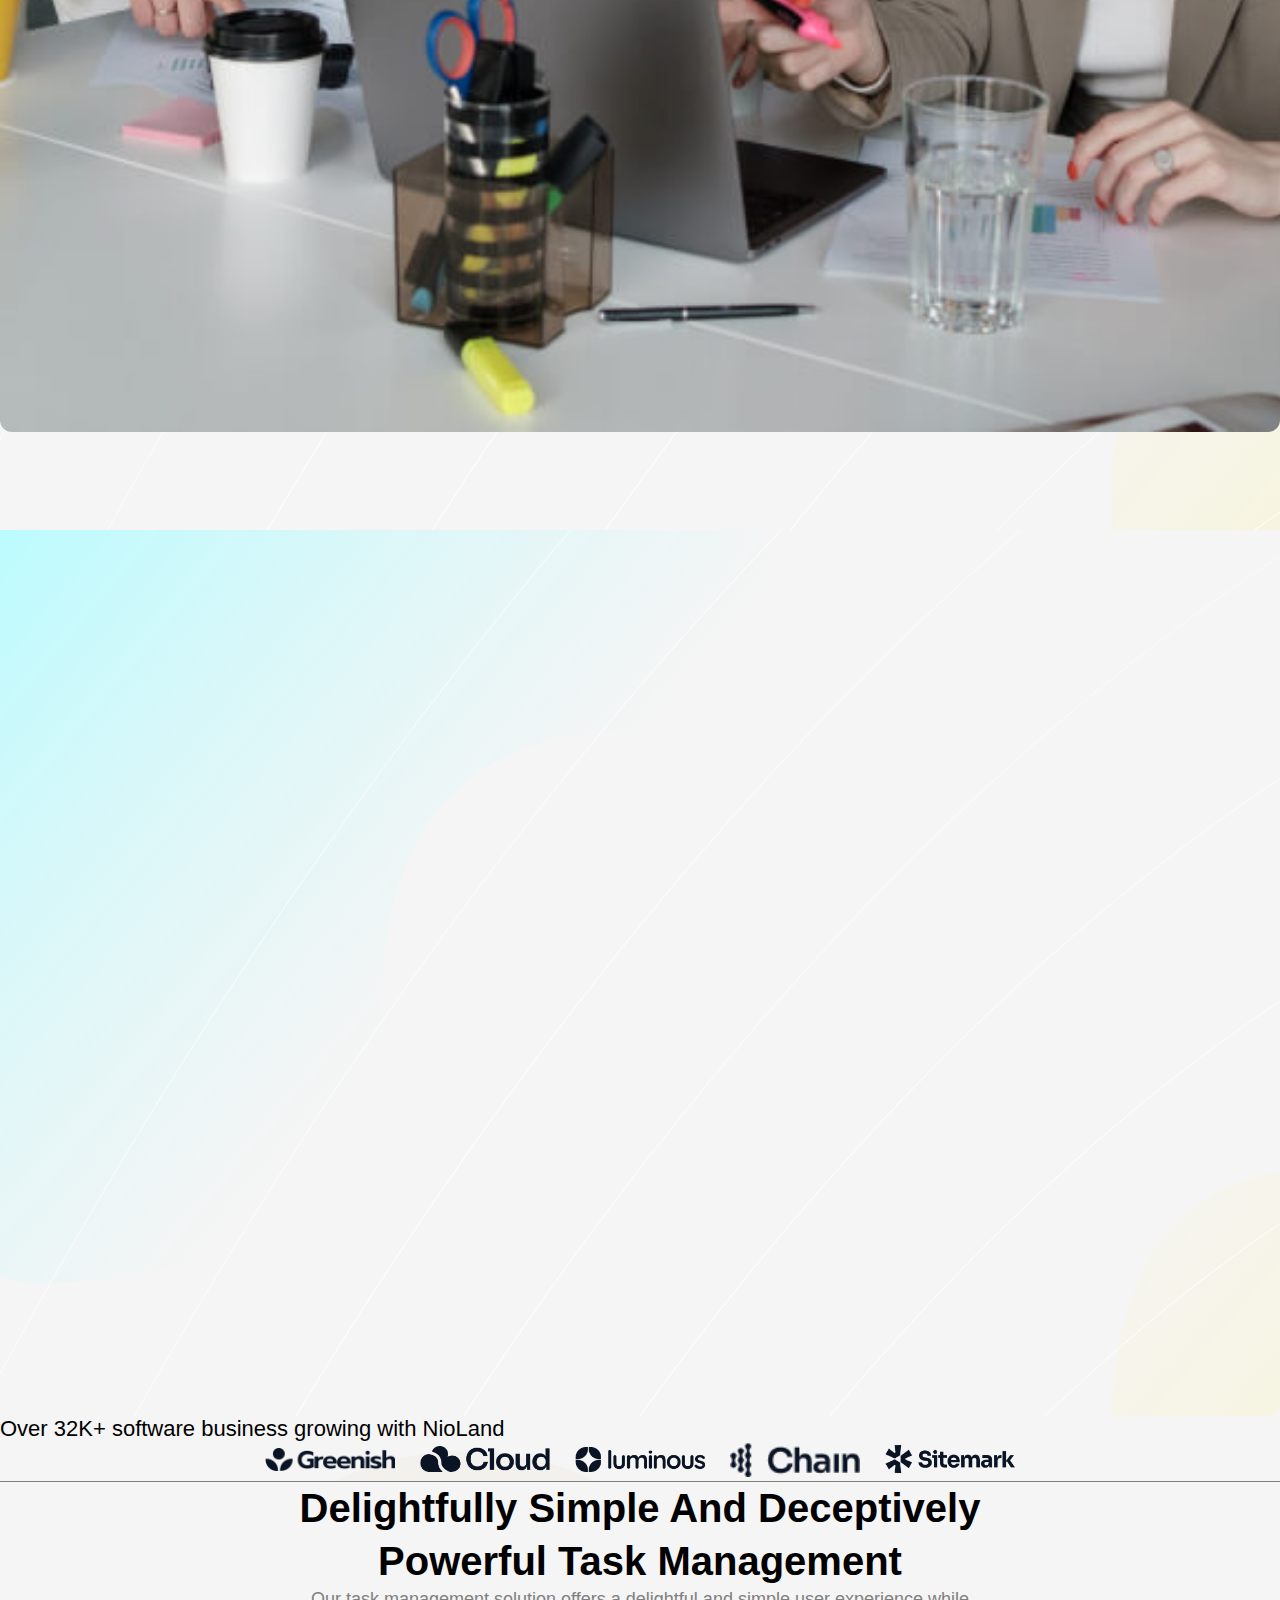
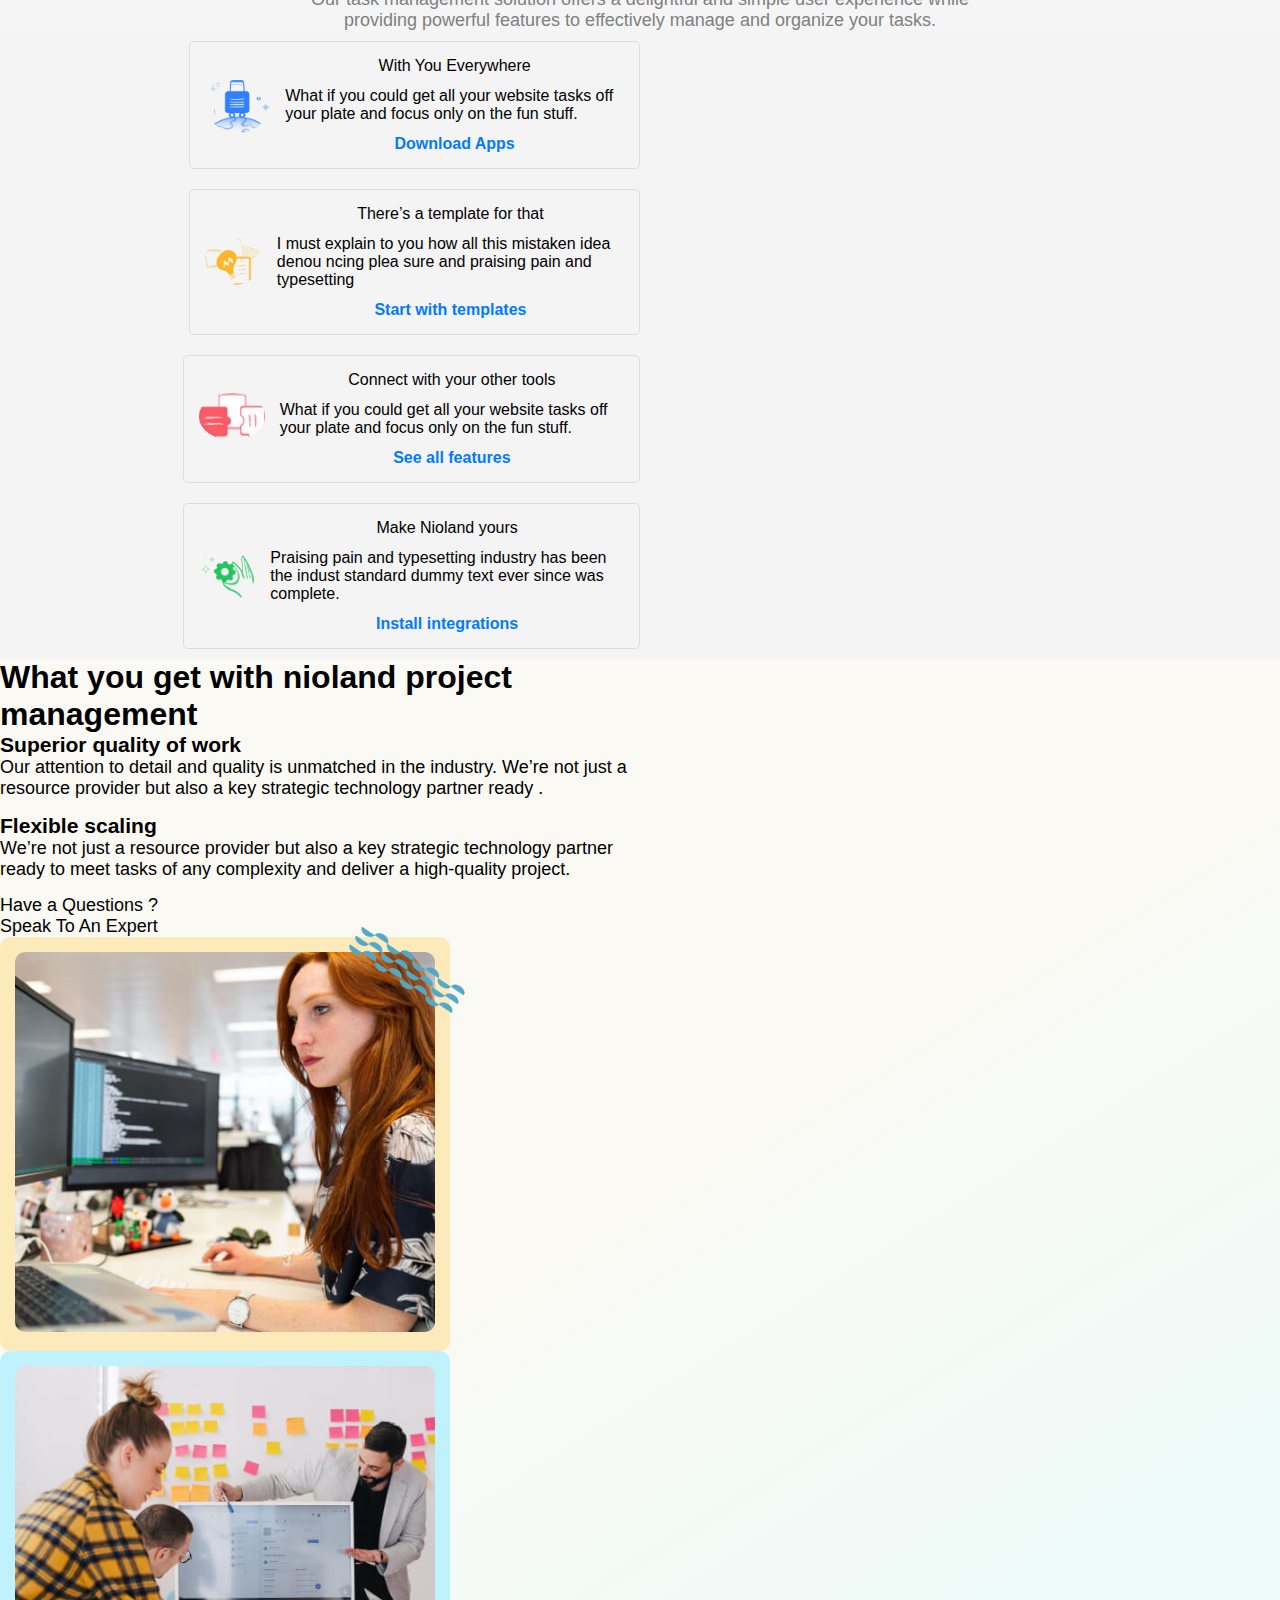
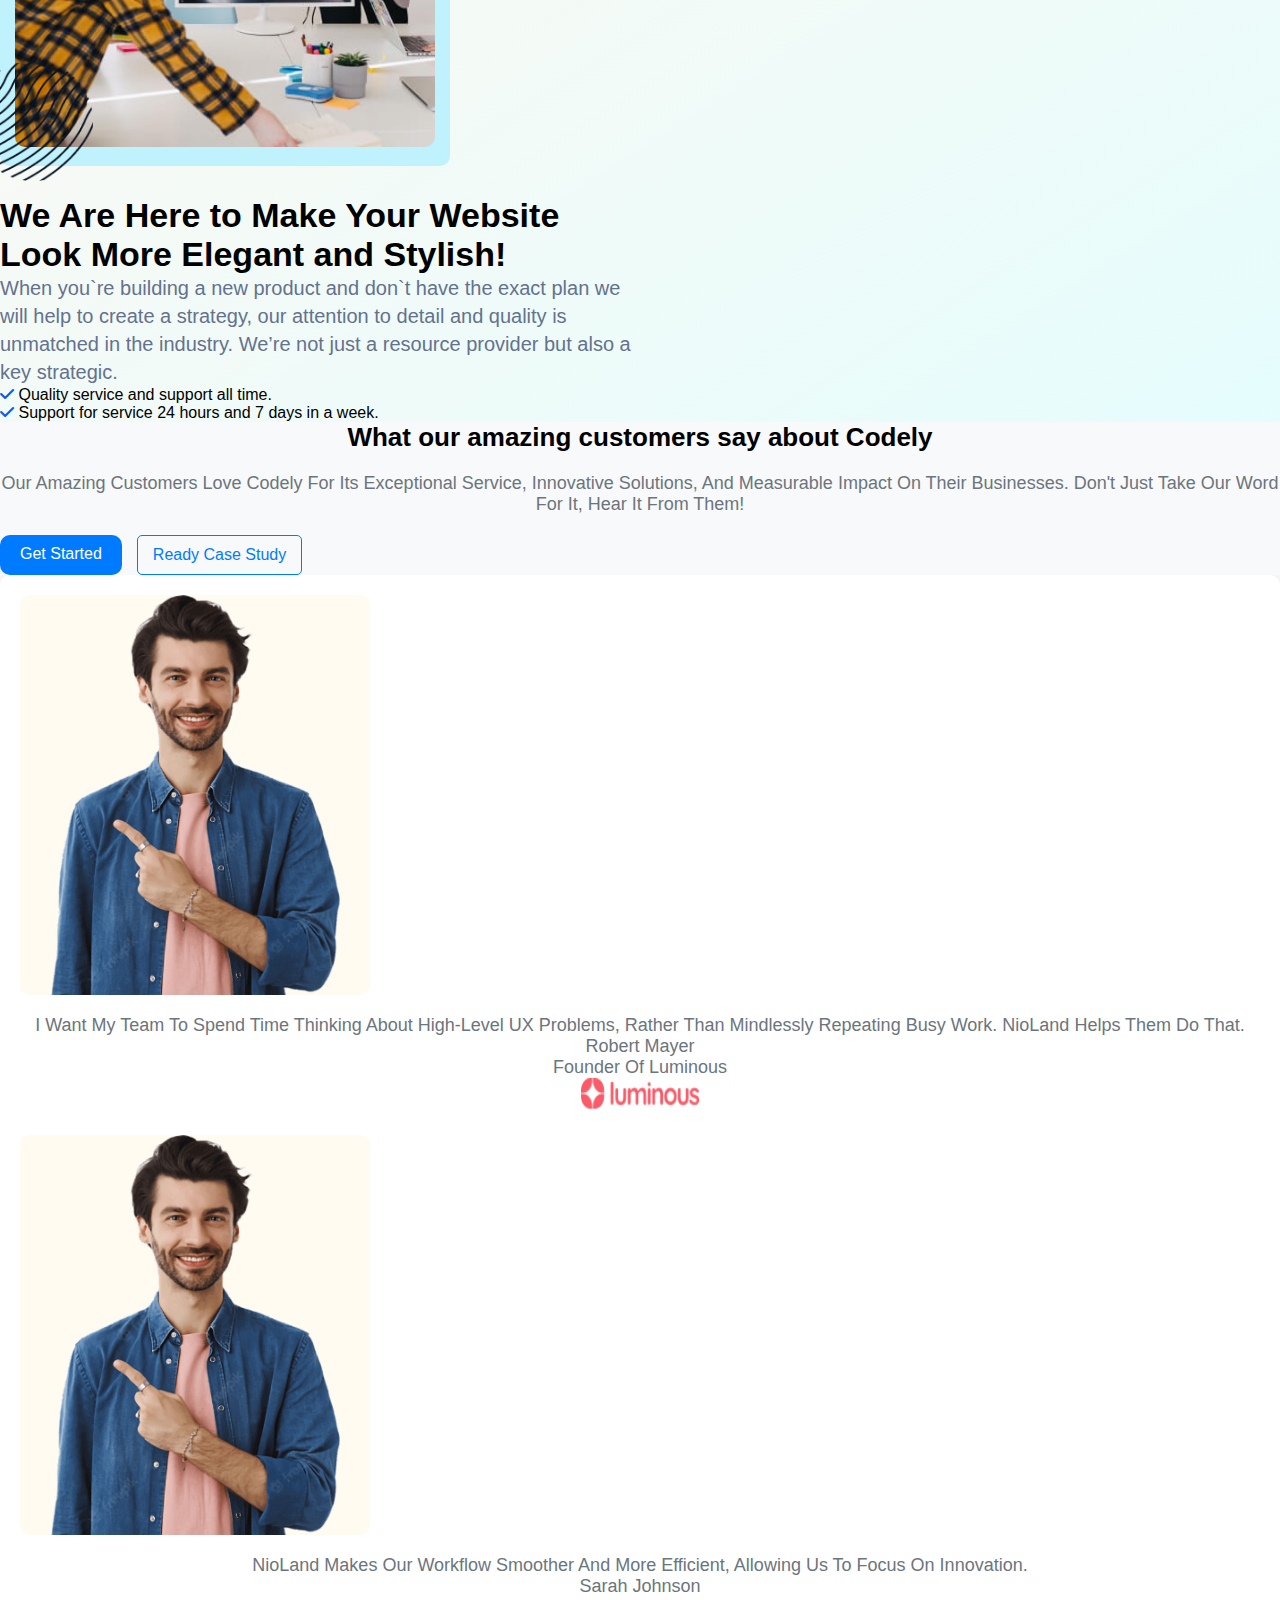
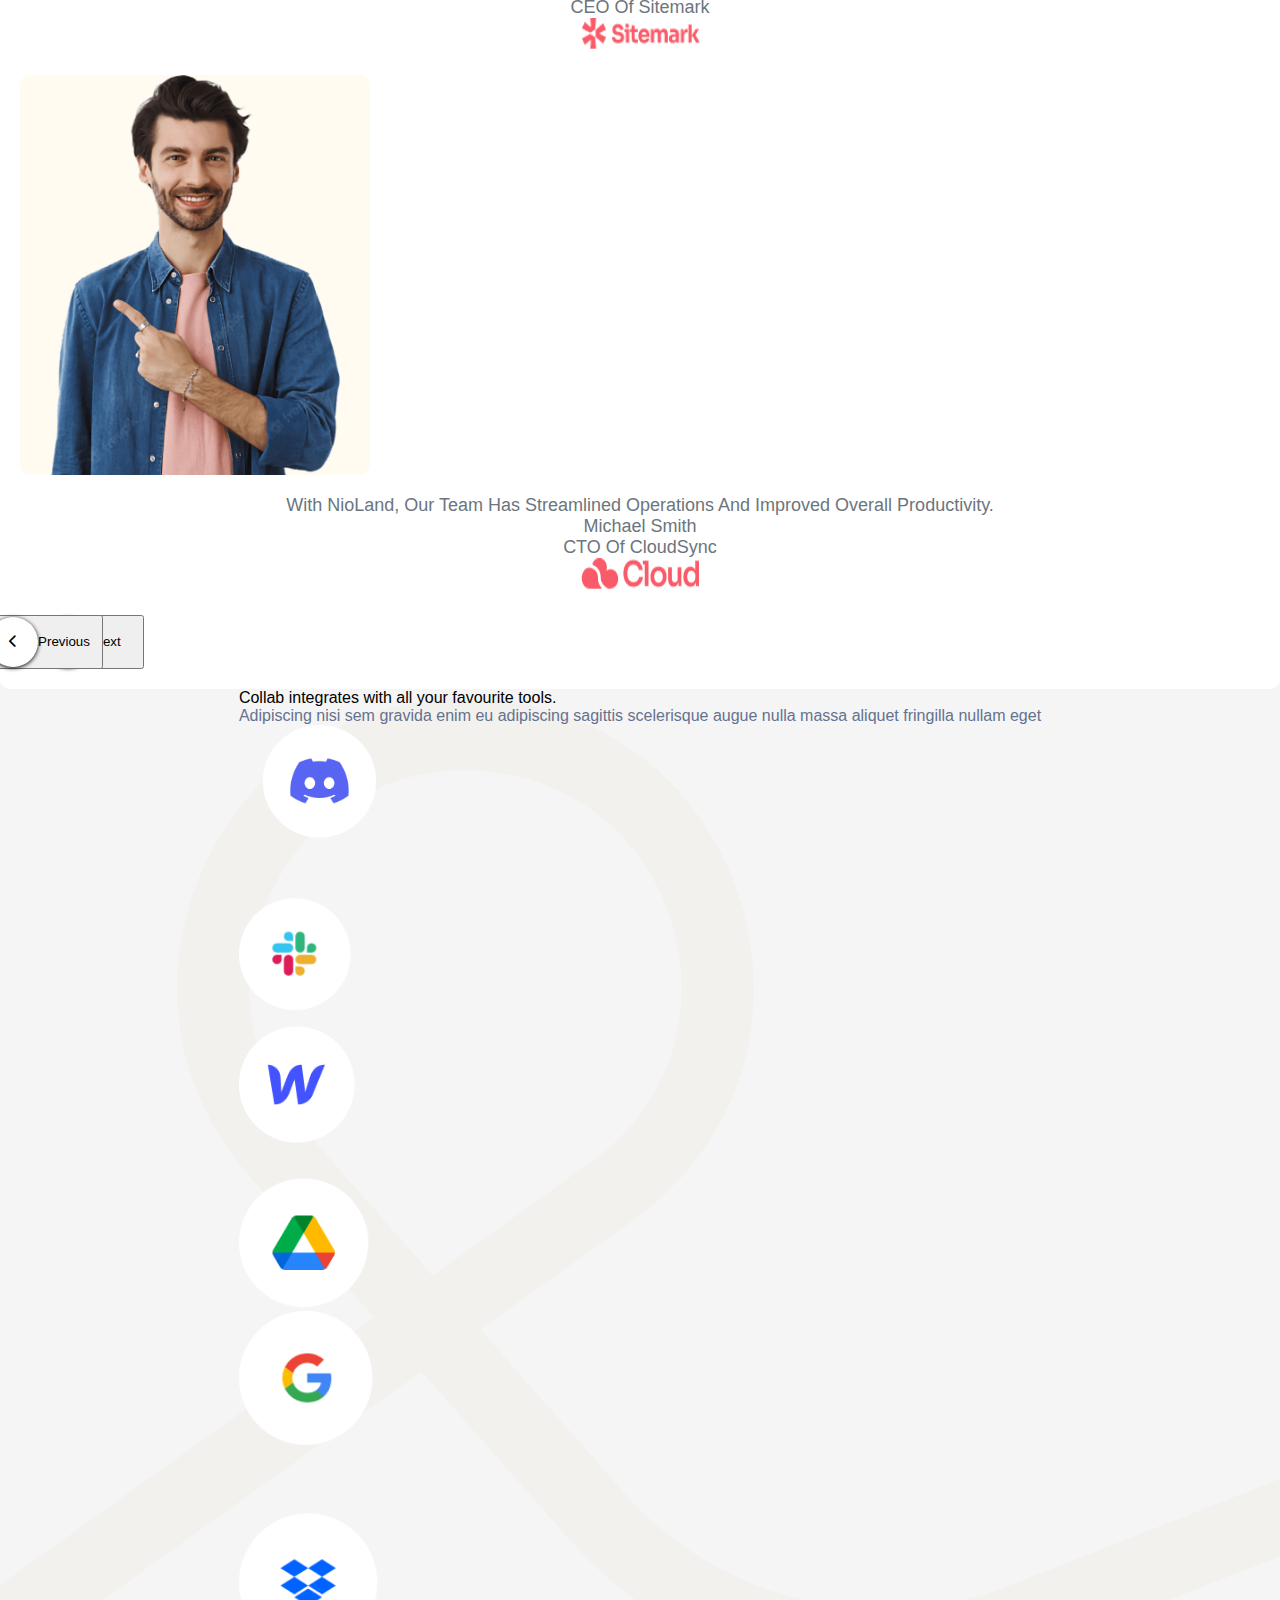
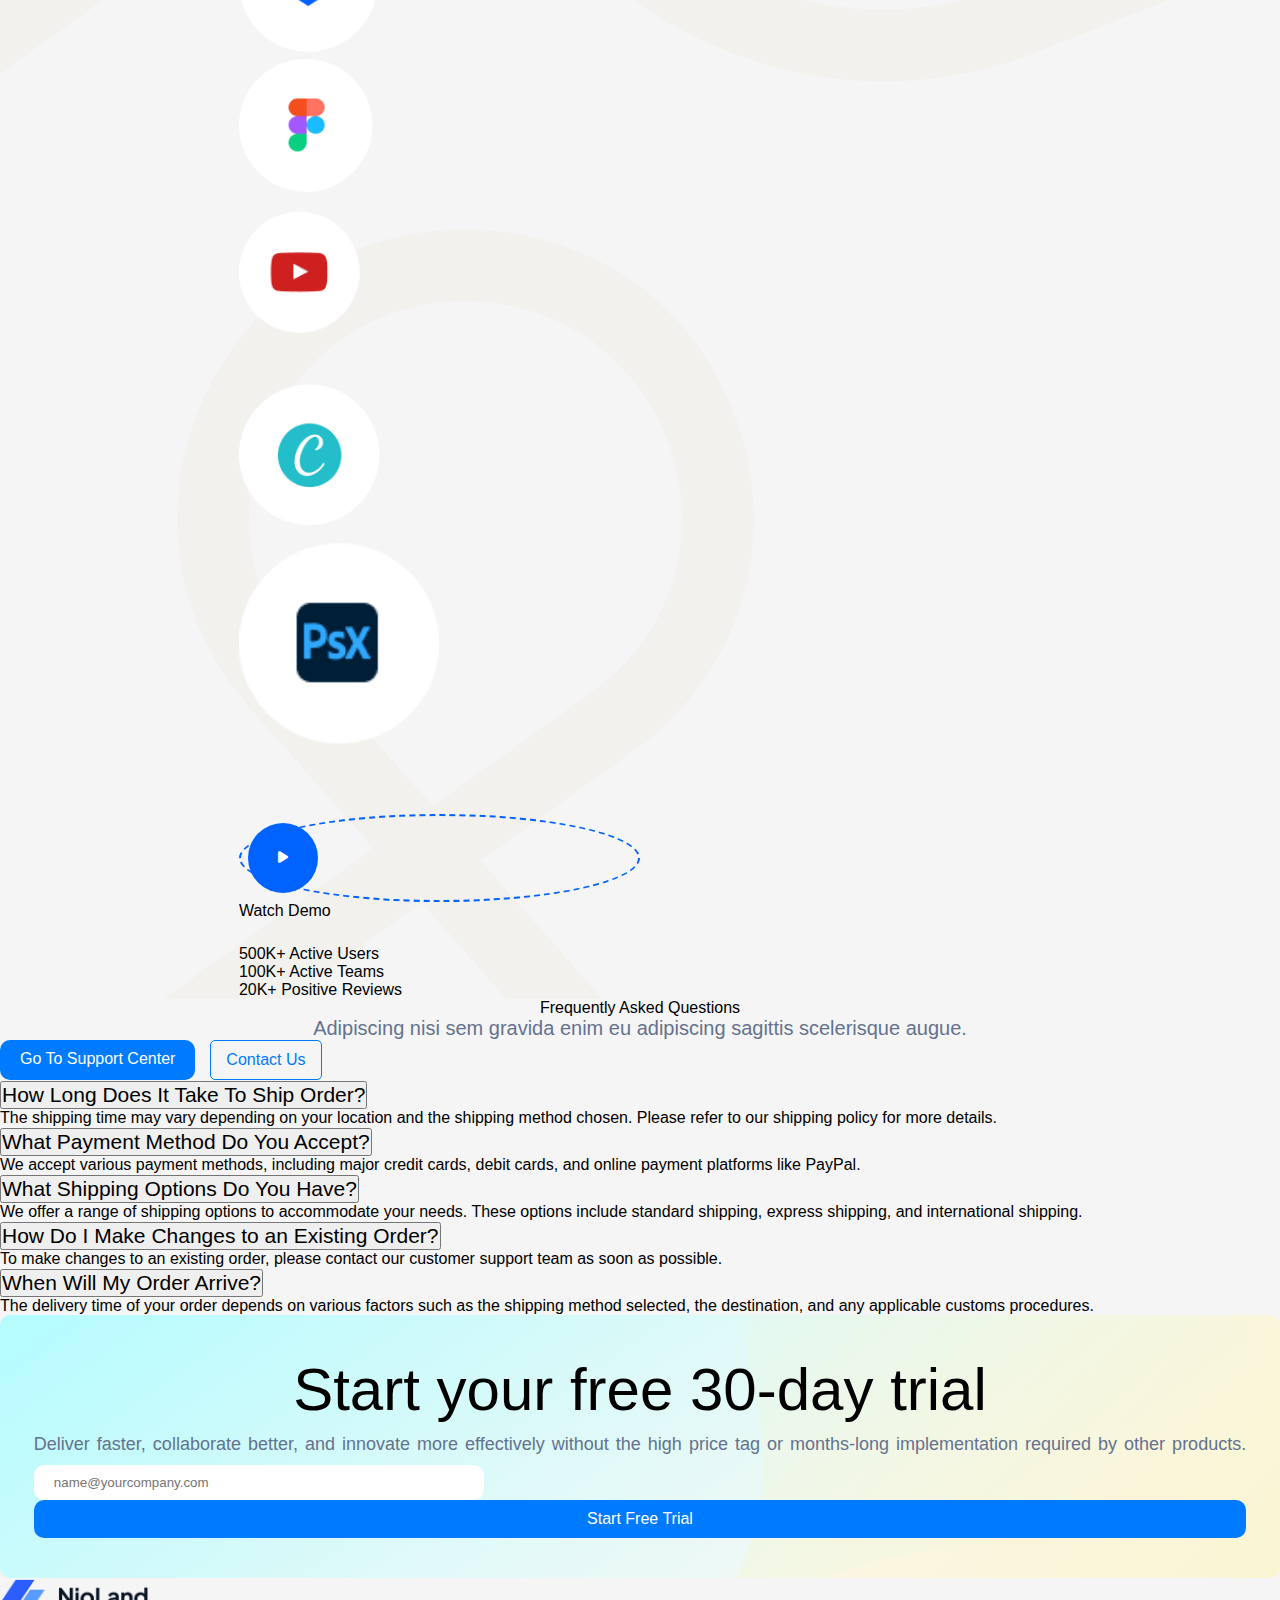
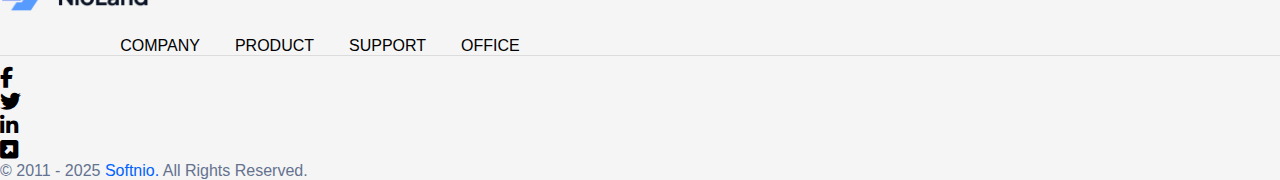
==== commit 911be608: "Responsive WebPage" ====
--- a/index.html
+++ b/index.html
@@ -21,23 +21,26 @@
 <body>
 
     <header>
-        <div class="container d-flex align-items-center justify-content-between p-3">
+        <div class="container d-flex align-items-center justify-content-between">
             <div class="logo">
                 <img src="Imgas/logo.png" alt="logo">
             </div>
             <div class="navbar d-none d-lg-block d-lg-flex">
                 <div class="menu">
-                    <div class="menu-item">Homepages</div>
+                    <div class="menu-item fw-bold">
+                        Homepages
+                        <span class="header-down-aerrow"><i class="fa-solid fa-angle-down"></i></span>
+                    </div>
                     <div class="dropdown">
                         <div class="dropdown-item">
-                            <img src="https://via.placeholder.com/24" alt="Icon">
+                            <i class="fa-solid fa-bars-progress fs-5 pe-3"></i>
                             <div class="text">
                                 <div class="title">Analytics SAAS</div>
                                 <div class="description">All In One Analytics Tool</div>
                             </div>
                         </div>
                         <div class="dropdown-item">
-                            <img src="https://via.placeholder.com/24" alt="Icon">
+                            <i class="fa-solid fa-business-time fs-5 pe-3"></i>
                             <div class="text">
                                 <div class="title">Business Tracker</div>
                                 <div class="description">Track Business Performance</div>
@@ -46,20 +49,23 @@
                     </div>
                 </div>
 
-                <div class="menu-item">About</div>
+                <div class="menu-item fw-bold">About</div>
 
                 <div class="menu">
-                    <div class="menu-item">Pages</div>
+                    <div class="menu-item fw-bold">
+                        Pages
+                        <span class="header-down-aerrow"><i class="fa-solid fa-angle-down"></i></span>
+                    </div>
                     <div class="dropdown">
                         <div class="dropdown-item">
-                            <img src="https://via.placeholder.com/24" alt="Icon">
+                            <i class="fa-solid fa-address-card fs-5 pe-3"></i>
                             <div class="text">
                                 <div class="title">About Us</div>
                                 <div class="description">Learn More About Us</div>
                             </div>
                         </div>
                         <div class="dropdown-item">
-                            <img src="https://via.placeholder.com/24" alt="Icon">
+                            <i class="fa-solid fa-people-group fs-5 pe-3"></i>
                             <div class="text">
                                 <div class="title">Our Team</div>
                                 <div class="description">Meet Our Experts</div>
@@ -68,32 +74,41 @@
                     </div>
                 </div>
 
-                <div class="menu-item">Blogs</div>
-                <div class="menu-item">Contacts</div>
-            </div>
-            <button class="purchase-btn">Purchase</button>
-            <button type="button" class="btn btn-primary d-lg-none" data-bs-toggle="modal"
-                data-bs-target="#exampleModal">
-                <i class="fa-solid fa-bars"></i>
-            </button>
-
-            <!-- modal -->
-            <div class="modal fade" id="exampleModal" tabindex="-1" aria-labelledby="exampleModalLabel"
-                aria-hidden="true">
-                <div class="modal-dialog">
-                    <div class="modal-content">
-                        <div class="modal-header">
-                            <h1 class="modal-title fs-5" id="exampleModalLabel">Modal title</h1>
-                            <button type="button" class="btn-close" data-bs-dismiss="modal" aria-label="Close"></button>
-                        </div>
-                        <div class="modal-body">
-                            ...
-                        </div>
-                        <div class="modal-footer">
-                            <button type="button" class="btn btn-secondary" data-bs-dismiss="modal">Close</button>
-                            <button type="button" class="btn btn-primary">Save changes</button>
-                        </div>
-                    </div>
+                <div class="menu-item fw-bold">Blogs</div>
+                <div class="menu-item fw-bold">Contacts</div>
+            </div>
+            <div class="d-flex">
+                <button class="purchase-btn d-none d-sm-block me-3">
+                    <span class="pe-1"><i class="fa-solid fa-bag-shopping"></i></span>
+                    Purchase Now
+                </button>
+                <button class="btn btn-primary d-lg-none" type="button" data-bs-toggle="offcanvas"
+                    data-bs-target="#offcanvasScrolling" aria-controls="offcanvasScrolling">
+                    <i class="fa-solid fa-bars"></i>
+                </button>
+            </div>
+
+
+            <div class="offcanvas offcanvas-start" data-bs-scroll="true" data-bs-backdrop="false" tabindex="-1"
+                id="offcanvasScrolling" aria-labelledby="offcanvasScrollingLabel">
+                <div class="offcanvas-header">
+                    <h5 class="offcanvas-title" id="offcanvasScrollingLabel"></h5>
+                    <button type="button" class="btn-close" data-bs-dismiss="offcanvas" aria-label="Close"></button>
+                </div>
+                <div class="offcanvas-body ">
+                    <ul class="list-unstyled ">
+                        <li class="p-2 d-flex justify-content-between align-items-center"><a href="#" class="text-dark">Home</a><span class="header-down-aerrow"><i class="fa-solid fa-angle-down"></i></span></li>
+                        <li class="p-2"><a href="#" class="text-dark">About</a></li>
+                        <li class="p-2 d-flex justify-content-between align-items-center"><a href="#" class="text-dark">Pages</a><span class="header-down-aerrow"><i class="fa-solid fa-angle-down"></i></span></li>
+                        <li class="p-2"><a href="#" class="text-dark">Blogs</a></li>
+                        <li class="p-2"><a href="#" class="text-dark">Contacts</a></li>
+                        <li class=" pt-3 offcanva-button">
+                            <button class="purchase-btn offcanva-purchase-button">
+                                <span class="pe-1"><i class="fa-solid fa-bag-shopping"></i></span>
+                                Purchase Now
+                            </button>
+                        </li>
+                    </ul>
                 </div>
             </div>
         </div>
@@ -101,73 +116,91 @@
 
 
 
-    
+
     <main>
-        <div class="container-fluid banner-img d-flex align-items-center justify-content-between p-5">
-            <div class="col-6 text-content">
-                <div class="title">We Boost Growth For Your Startup <br><span class="b-color">Business</span></div>
-                <p>
-                    Fuel the growth of your startup business with our comprehensive solutions designed to boost your
-                    success and achieve sustainable growth.
-                </p>
-                <div class="btn-group fw-bold">
-                    <div class="btn1 get-started">Get Started</div>
-                    <div class="btn1 learn-more">Learn More</div>
-                </div>
-                <div class="stats mt-4">
-                    <div>
-                        <strong class="fw-bold fs-3">259K</strong><br>
-                        <span>Download App</span>
-                    </div>
-                    <div>
-                        <strong class="fw-bold fs-3">219k+</strong><br>
-                        <span>Total Users</span>
-                    </div>
-                    <div>
-                        <strong class="fw-bold fs-3">25k+</strong><br>
-                        <span>Reviews & Ratings</span>
-                    </div>
-                </div>
-            </div>
-            <div class="col-6 side-img">
-                <img src="Imgas/banner-cover-1.jpg" alt="project">
-            </div>
+        <section class="banner-img">
+            <div class="container  align-items-center justify-content-between d-block d-lg-flex col-xl-12">
+                <div class="col-6 text-content col-lg-6">
+                    <div class="title">We Boost Growth For Your Startup <span class="b-color">Business</span></div>
+                    <p>
+                        Fuel the growth of your startup business with our comprehensive solutions designed to boost your
+                        success and achieve sustainable growth.
+                    </p>
+                    <div class="btn-group fw-bold">
+                        <div class="btn1 get-started">Get Started</div>
+                        <div class="btn1 learn-more">Learn More</div>
+                    </div>
+                    <div class="stats mt-4">
+                        <div>
+                            <strong class="fw-bold fs-3">259K</strong><br>
+                            <span>Download App</span>
+                        </div>
+                        <div>
+                            <strong class="fw-bold fs-3">219k+</strong><br>
+                            <span>Total Users</span>
+                        </div>
+                        <div>
+                            <strong class="fw-bold fs-3">25k+</strong><br>
+                            <span>Reviews & Ratings</span>
+                        </div>
+                    </div>
+                </div>
+                <div class="col-12 side-img col-lg-6">
+                    <img src="Imgas/banner-cover-1.jpg" alt="project" class="img-fluid">
+
+                    <div class="banner-video banner-video-re d-flex">
+                        <button type="button" data-bs-toggle="modal" data-bs-target="#videoModal">
+                            <i class="fa-solid fa-play"></i>
+                        </button>
+                    </div>
+                </div>
+                <div class="modal fade" id="videoModal" tabindex="-1" aria-labelledby="videoModalLabel"
+                    aria-hidden="true">
+                    <div class="modal-dialog">
+                        <div class="modal-content">
+                            <div class="modal-body">
+                                <div class="embed-responsive">
+                                    <iframe width="560" height="315"
+                                        src="https://www.youtube.com/embed/pVE92TNDwUk?si=biJ0NUd12G3bZOJo"
+                                        title="YouTube video player" frameborder="0"
+                                        allow="accelerometer; autoplay; clipboard-write; encrypted-media; gyroscope; picture-in-picture; web-share"
+                                        referrerpolicy="strict-origin-when-cross-origin" allowfullscreen></iframe>
+                                </div>
+                            </div>
+                        </div>
+                    </div>
+                </div>
+            </div>
+        </section>
+
+        <div class="container text-center py-5">
+            <p class="brand-text text-black-50">
+                Over <span class="text-dark">32K+ software</span> business growing with NioLand
+            </p>
+
+            <ul class="collab-brand d-flex flex-wrap  align-items-center list-unstyled">
+                <li><img src="Imgas/a.png" alt="a"></li>
+                <li><img src="Imgas/b.png" alt="b"></li>
+                <li><img src="Imgas/c.png" alt="c"></li>
+                <li><img src="Imgas/d.png" alt="d"></li>
+                <li><img src="Imgas/e.png" alt="e"></li>
+            </ul>
+            <div class="brand pt-5"></div>
         </div>
 
-        <div class="brand container align-items-center justify-content-center p-5">
-            <p class="d-flex justify-content-center fs-4 text-black-50">Over <span class="text-dark ps-2 pe-2">32K+
-                    software </span> business growing with NioLand</p>
-            <ul class="collab-brand d-flex align-items-center justify-content-center">
-                <li>
-                    <img src="Imgas/a.png" alt="a">
-                </li>
-                <li>
-                    <img src="Imgas/b.png" alt="b">
-                </li>
-                <li>
-                    <img src="Imgas/c.png" alt="c">
-                </li>
-                <li>
-                    <img src="Imgas/d.png" alt="d">
-                </li>
-                <li>
-                    <img src="Imgas/e.png" alt="e">
-                </li>
-            </ul>
-        </div>
 
         <div class="management container pt-5 pb-5">
             <h1 class="manag-text">
                 Delightfully simple and deceptively
-                <br>
-                powerful task management
+                <div class="d-block">
+                    powerful task management</div>
             </h1>
             <p class="pt-3">Our task management solution offers a delightful and simple user experience while
                 <br> providing powerful
                 features to effectively manage and organize your tasks.
             </p>
             <div class="manage-card-container">
-                <div class="manage-card d-flex col-12">
+                <div class="manage-card d-lg-flex col-12">
                     <div class="card-item col-6">
                         <div class="manage-card-img d-flex align-items-center">
                             <img src="Imgas/icon-one.png" alt="icon">
@@ -196,7 +229,7 @@
                         </div>
                     </div>
                 </div>
-                <div class="manage-card d-flex col-12">
+                <div class="manage-card d-lg-flex col-12">
                     <div class="card-item col-6">
                         <div class="manage-card-img d-flex align-items-center">
                             <img src="Imgas/icon-three (1).png" alt="icon">
@@ -227,12 +260,11 @@
             </div>
         </div>
 
-        <!-- Project Mangment -->
 
         <section class="project-manage pt-5">
             <div class=" container">
-                <div class="col-12 d-flex align-items-start justify-content-start gap-5">
-                    <div class="col-6">
+                <div class="col-lg-12 d-lg-flex align-items-start justify-content-start">
+                    <div class="project-main-text col-lg-4 p-lg-3">
                         <h1 class="fw-bold pb-4">What you get with nioland project management</h1>
                         <ul class="time-line-dots">
                             <li>
@@ -263,7 +295,8 @@
                             </li>
                         </ul>
                     </div>
-                    <div class="col-6 d-flex justify-content-center">
+                    <div
+                        class="project-main-img col-lg-8 d-lg-flex justify-content-sm-start justify-content-md-center ">
                         <div class="project-img">
                             <div class="image-wrapper">
                                 <img src="./Imgas/section-cover-1.jpg" alt="cover" class="main-img">
@@ -275,24 +308,27 @@
                 </div>
 
 
-                <div class="col-12 d-flex align-items-start justify-content-start gap-4 pt-5 pb-5">
-                    <div class="col-5 d-flex justify-content-start">
+                <div class=" col-xl-12 d-lg-flex align-items-start justify-content-start gap-4 pt-5 pb-5">
+                    <div
+                        class="project-main-img-wrap  col-xl-4 d-flex justify-content-sm-start justify-content-md-start justify-content-xl-start">
                         <div class="project-img p-img-color1">
                             <div class="image-wrapper">
                                 <img src="./Imgas/section-cover-2.jpg" alt="cover" class="main-img">
-                                <img src="./Imgas/section-cover-2-a.png" alt="cover1" class="overlay-img1">
-                            </div>
-                        </div>
-                    </div>
-                    <div class="col-7">
-                        <h1 class="fw-bold pb-4">We Are Here to Make Your Website Look More Elegant and Stylish!</h1>
-
-                        <p class="pro-text pt-4">
+                                <img src="./Imgas/section-cover-2-a.png" alt="cover1"
+                                    class="overlay-img1 d-none d-md-block">
+                            </div>
+                        </div>
+                    </div>
+                    <div class="col-12 col-xl-6 project-main-text">
+                        <h1 class="fw-bold pb-4 project-heding">We Are Here to Make Your Website Look More Elegant and
+                            Stylish!</h1>
+
+                        <p class="pro-text">
                             When you`re building a new product and don`t have the exact plan we will help to create a
                             strategy, our attention to detail and quality is unmatched in the industry. We’re not just a
                             resource provider but also a key strategic.
                         </p>
-                        <div class="pt-5">
+                        <div class="pt-4">
                             <i class="fa-solid fa-check" style="color: #075ced;"></i>
                             <span class="ps-3">Quality service and support all time.</span>
                         </div>
@@ -304,126 +340,118 @@
                     </div>
                 </div>
             </div>
+
         </section>
 
-        <!-- Customer About -->
-
-        <section class="pt-5">
-            <div class="container">
-                <h1 class="d-flex justify-content-center fw-bold">
-                    What our amazing customers say
-                    about Codely
-                </h1>
-                <p class="d-flex justify-content-center customer-text py-4">Our amazing customers love Codely for its
-                    exceptional service, innovative solutions, and <br>measurable
-                    impact on their businesses. Don't just take our word for it, hear it from them!
+
+        <section class="testimonial-section py-5">
+            <div class="container text-center">
+                <h1 class="fw-bold ">What our amazing customers say about Codely</h1>
+                <p class="customer-text text-align-center pt-3">
+                    Our amazing customers love Codely for its exceptional service, innovative solutions, and
+                    measurable impact on their businesses. Don't just take our word for it, hear it from them!
                 </p>
-                <div class="btn-group fw-bold d-flex justify-content-center pb-5">
+
+                <div class="btn-group fw-bold d-flex justify-content-center pt-4">
                     <div class="btn1 get-started">Get Started</div>
-                    <div class="btn1 learn-more">Read Case Study</div>
+                    <div class="btn1 learn-more">Ready Case Study</div>
                 </div>
             </div>
         </section>
 
         <section class="pt-5 pb-5">
-            <div class="container customer-bg justify-content-center">
+            <div class="container d-flex justify-content-center">
                 <div id="carouselExampleControls" class="carousel slide" data-bs-ride="carousel">
-                    <div class="carousel-inner p-4">
-                        <!-- First Item -->
+                    <div class="carousel-inner text-center d-flex align-items-center">
+        
+                        <!-- First Slide -->
                         <div class="carousel-item active">
-                            <div class="d-flex align-items-center col-12">
-                                <div class="carousel-bg col-4">
+                            <div class="d-lg-flex align-items-center">
+                                <div class="carousel-bg">
                                     <img src="./Imgas/people-6.png" alt="people-6" class="carousel-img">
                                 </div>
-                                <div class="customer-text ps-4 col-8 p-4 ">
-                                    <p class="fs-2 fw-bold"> want my team to spend time thinking about high level UX
-                                        problems, rather than
-                                        mindlessly repeating busy work. NioLand helps them do that.
+                                <div class="customer-text col-8 pt-sm-4 pt-lg-4">
+                                    <p class="fw-bold">
+                                        I want my team to spend time thinking about high-level UX problems, rather than mindlessly repeating busy work. NioLand helps them do that.
                                     </p>
                                     <div class="d-flex justify-content-between pt-3">
                                         <div>
                                             <div class="fs-5 fw-bold">Robert Mayer</div>
-                                            <div style="font-size: 15px;" class="text-secondary">Founder of Luminous
-                                            </div>
+                                            <div class="text-secondary">Founder of Luminous</div>
                                         </div>
-                                        <img src="./Imgas/luminous-red.png" alt="c" class="customer-img">
+                                        <img src="./Imgas/luminous-red.png" alt="company logo" class="customer-img">
                                     </div>
                                 </div>
                             </div>
                         </div>
-
-                        <!-- Second Item -->
+        
+                        <!-- Second Slide -->
                         <div class="carousel-item">
-                            <div class="d-flex align-items-center col-12">
-                                <div class="carousel-bg col-4">
+                            <div class="d-lg-flex align-items-center">
+                                <div class="carousel-bg">
                                     <img src="./Imgas/people-6.png" alt="people-6" class="carousel-img">
                                 </div>
-                                <div class="customer-text ps-4 col-8 p-4 ">
-                                    <p class="fs-2 fw-bold"> want my team to spend time thinking about high level UX
-                                        problems, rather than
-                                        mindlessly repeating busy work. NioLand helps them do that.
+                                <div class="customer-text col-8 pt-sm-4 pt-lg-4">
+                                    <p class="fw-bold">
+                                        NioLand makes our workflow smoother and more efficient, allowing us to focus on innovation.
                                     </p>
                                     <div class="d-flex justify-content-between pt-3">
                                         <div>
-                                            <div class="fs-5 fw-bold">Robert Mayer</div>
-                                            <div style="font-size: 15px;" class="text-secondary">Founder of Luminous
-                                            </div>
+                                            <div class="fs-5 fw-bold">Sarah Johnson</div>
+                                            <div class="text-secondary">CEO of Sitemark</div>
                                         </div>
-                                        <img src="./Imgas/sitemark-red.png" alt="c" class="customer-img">
+                                        <img src="./Imgas/sitemark-red.png" alt="company logo" class="customer-img">
                                     </div>
                                 </div>
                             </div>
                         </div>
-
-                        <!-- Third Item -->
+        
+                        <!-- Third Slide -->
                         <div class="carousel-item">
-                            <div class="d-flex align-items-center col-12">
-                                <div class="carousel-bg col-4">
+                            <div class="d-lg-flex align-items-center">
+                                <div class="carousel-bg">
                                     <img src="./Imgas/people-6.png" alt="people-6" class="carousel-img">
                                 </div>
-                                <div class="customer-text ps-4 col-8 p-4 ">
-                                    <p class="fs-2 fw-bold"> want my team to spend time thinking about high level UX
-                                        problems, rather than
-                                        mindlessly repeating busy work. NioLand helps them do that.
+                                <div class="customer-text col-8 pt-sm-4 pt-lg-4">
+                                    <p class="fw-bold">
+                                        With NioLand, our team has streamlined operations and improved overall productivity.
                                     </p>
                                     <div class="d-flex justify-content-between pt-3">
                                         <div>
-                                            <div class="fs-5 fw-bold">Robert Mayer</div>
-                                            <div style="font-size: 15px;" class="text-secondary">Founder of Luminous
-                                            </div>
+                                            <div class="fs-5 fw-bold">Michael Smith</div>
+                                            <div class="text-secondary">CTO of CloudSync</div>
                                         </div>
-                                        <img src="./Imgas/cloud-red.png" alt="c" class="customer-img">
+                                        <img src="./Imgas/cloud-red.png" alt="company logo" class="customer-img">
                                     </div>
                                 </div>
                             </div>
                         </div>
                     </div>
-
-                    <!-- Controls -->
-                    <button class="carousel-control-prev  carousel-control" type="button"
-                        data-bs-target="#carouselExampleControls" data-bs-slide="prev">
-                        <span class="carousel-control-prev-icon carousel-icon" aria-hidden="true"></span>
+        
+                    <!-- Navigation Buttons -->
+                    <button class="carousel-control-prev carousel-control" type="button" data-bs-target="#carouselExampleControls" data-bs-slide="prev">
+                        <span class="carousel-icon"><i class="fa-solid fa-chevron-left"></i></span>
                         <span class="visually-hidden">Previous</span>
                     </button>
-                    <button class="carousel-control-next carousel-control" type="button"
-                        data-bs-target="#carouselExampleControls" data-bs-slide="next">
-                        <span class="carousel-control-next-icon carousel-icon" aria-hidden="true"></span>
+                    <button class="carousel-control-next carousel-control" type="button" data-bs-target="#carouselExampleControls" data-bs-slide="next">
+                        <span class="carousel-icon"><i class="fa-solid fa-chevron-right"></i></span>
                         <span class="visually-hidden">Next</span>
                     </button>
                 </div>
             </div>
         </section>
-
-        <section class="py-5 collab-brand">
+        
+
+        <section class="collab-brand">
             <div class="container">
                 <div>
                     <div class="fw-bold fs-1 text-center">
                         Collab integrates with all your
-                        <span class="d-block">favourite tools.</span>
+                        <span class="d-lg-block">favourite tools.</span>
                     </div>
                     <div class="text-center pt-3 fs-5 collab-text">
                         Adipiscing nisi sem gravida enim eu adipiscing sagittis scelerisque
-                        <span class="d-block"> augue nulla massa aliquet
+                        <span class="d-lg-block"> augue nulla massa aliquet
                             fringilla nullam eget</span>
                     </div>
                 </div>
@@ -464,18 +492,19 @@
                     </div>
                 </div>
 
-                <div class="col-12 py-5 d-flex">
-                    <div class="d-flex col-4">
+                <div class="col-12 py-5 d-lg-flex">
+                    <div class="d-flex col-4 palay-main-wraper align-items-lg-center">
                         <div class="play-demo-dased ">
-                            <div class="play-demo-bg">
-                                <i class="fa-solid fa-play" style="color: #fafcff;"></i>
-                            </div>
+                            <button type="button" class="play-demo-bg" data-bs-toggle="modal"
+                                data-bs-target="#videoModal">
+                                <i class="fa-solid fa-play"></i>
+                            </button>
                         </div>
                         <div class="d-flex justify-content-center align-items-center ps-3 fs-4 fw-bold">
                             Watch Demo
                         </div>
                     </div>
-                    <div class="col-8 d-flex justify-content-around">
+                    <div class="play-demo-follow col-8 d-flex justify-content-md-between justify-content-lg-around">
                         <div>
                             <span class="fs-2 fw-bold">
                                 500K+
@@ -507,109 +536,93 @@
 
         <section class="py-5">
             <div class="container">
-                <div class="col-12 d-flex">
-                    <div class="col-4 ask-main">
-                        <div class="fs-1 fw-bold">
+                <div class="col-12 d-lg-flex ">
+                    <div class="col-12 col-lg-6 ask-main">
+                        <div class="fs-1 fw-bold ask-main-div ">
                             Frequently Asked
-                            <span class="d-block"> Questions</span>
-                        </div>
-                        <div class="fs-5 ask-color">
+                            <span class=""> Questions</span>
+                        </div>
+                        <div class=" ask-color pt-4">
                             Adipiscing nisi sem gravida enim eu
-                            <span class="d-block">adipiscing sagittis scelerisque augue.</span>
-                        </div>
-                        <div class="btn-group fw-bold">
+                            <span class="d-xl-block">adipiscing sagittis scelerisque augue.</span>
+                        </div>
+                        <div class="btn-group fw-bold pt-4 justify-content-md-center">
                             <div class="btn1 get-started">Go To Support Center</div>
                             <div class="btn1 learn-more">Contact Us</div>
                         </div>
                     </div>
-                    <div class="col-8">
-                        <div class="accordion accordion-flush" id="accordionFlushExample">
-                            <div class="accordion-item ">
-                                <h2 class="accordion-header" id="flush-headingOne">
+                    <div class="col-12 col-lg-6 pt-3 pt-lg-0 accordion-wrapper">
+                        <div class="accordion accordion-flush" id="accordionExample">
+                            <div class="accordion-item">
+                                <h2 class="accordion-header" id="headingOne">
                                     <button class="accordion-button collapsed" type="button" data-bs-toggle="collapse"
-                                        data-bs-target="#flush-collapseOne" aria-expanded="false"
-                                        aria-controls="flush-collapseOne">
-                                        <span class="fs-5 fw-bold">How Loang Does It Take To Ship Order?</span>
+                                        data-bs-target="#collapseOne" aria-expanded="false" aria-controls="collapseOne">
+                                        <span class="accordion-text fw-bold">How Long Does It Take To Ship Order?</span>
                                     </button>
                                 </h2>
-                                <div id="flush-collapseOne" class="accordion-collapse collapse"
-                                    aria-labelledby="flush-headingOne" data-bs-parent="#accordionFlushExample">
-                                    <div class="accordion-body"> The shipping time may vary depending on your location
+                                <div id="collapseOne" class="accordion-collapse collapse" aria-labelledby="headingOne"
+                                    data-bs-parent="#accordionExample">
+                                    <div class="accordion-body">The shipping time may vary depending on your location
                                         and the shipping method chosen. Please refer to our shipping policy for more
-                                        details. </div>
+                                        details.</div>
                                 </div>
                             </div>
                             <div class="accordion-item">
-                                <h2 class="accordion-header" id="flush-headingTwo">
+                                <h2 class="accordion-header" id="headingTwo">
                                     <button class="accordion-button collapsed" type="button" data-bs-toggle="collapse"
-                                        data-bs-target="#flush-collapseTwo" aria-expanded="false"
-                                        aria-controls="flush-collapseTwo">
-                                        <span class="fs-5 fw-bold"> What Payment Method Do You Accept</span>
+                                        data-bs-target="#collapseTwo" aria-expanded="false" aria-controls="collapseTwo">
+                                        <span class="accordion-text fw-bold">What Payment Method Do You Accept?</span>
                                     </button>
                                 </h2>
-                                <div id="flush-collapseTwo" class="accordion-collapse collapse"
-                                    aria-labelledby="flush-headingTwo" data-bs-parent="#accordionFlushExample">
-                                    <div class="accordion-body"> We accept various payment methods, including major
-                                        credit cards, debit cards, and online payment platforms like PayPal. </div>
+                                <div id="collapseTwo" class="accordion-collapse collapse" aria-labelledby="headingTwo"
+                                    data-bs-parent="#accordionExample">
+                                    <div class="accordion-body">We accept various payment methods, including major
+                                        credit cards, debit cards, and online payment platforms like PayPal.</div>
                                 </div>
                             </div>
                             <div class="accordion-item">
-                                <h2 class="accordion-header" id="flush-headingThree">
+                                <h2 class="accordion-header" id="headingThree">
                                     <button class="accordion-button collapsed" type="button" data-bs-toggle="collapse"
-                                        data-bs-target="#flush-collapseThree" aria-expanded="false"
-                                        aria-controls="flush-collapseThree">
-                                        <span class="fs-5 fw-bold">What shipping options do you have?</span>
+                                        data-bs-target="#collapseThree" aria-expanded="false"
+                                        aria-controls="collapseThree">
+                                        <span class="accordion-text fw-bold">What Shipping Options Do You Have?</span>
                                     </button>
                                 </h2>
-                                <div id="flush-collapseThree" class="accordion-collapse collapse"
-                                    aria-labelledby="flush-headingThree" data-bs-parent="#accordionFlushExample">
-                                    <div class="accordion-body"> We offer a range of shipping options to accommodate
-                                        your needs. These options include standard shipping, express shipping, and
-                                        international shipping. The availability of specific shipping methods may vary
-                                        depending on your location and the product you are ordering. During the checkout
-                                        process, you can select the shipping option that best suits your preferences and
-                                        requirements. </div>
+                                <div id="collapseThree" class="accordion-collapse collapse"
+                                    aria-labelledby="headingThree" data-bs-parent="#accordionExample">
+                                    <div class="accordion-body">We offer a range of shipping options to accommodate your
+                                        needs. These options include standard shipping, express shipping, and
+                                        international shipping.</div>
                                 </div>
                             </div>
                             <div class="accordion-item">
-                                <h2 class="accordion-header" id="flush-headingThree">
+                                <h2 class="accordion-header" id="headingFour">
                                     <button class="accordion-button collapsed" type="button" data-bs-toggle="collapse"
-                                        data-bs-target="#flush-collapseThree" aria-expanded="false"
-                                        aria-controls="flush-collapseThree">
-                                        <span class="fs-5 fw-bold">How do I make changes to an existing order?</span>
+                                        data-bs-target="#collapseFour" aria-expanded="false"
+                                        aria-controls="collapseFour">
+                                        <span class="accordion-text fw-bold">How Do I Make Changes to an Existing
+                                            Order?</span>
                                     </button>
                                 </h2>
-                                <div id="flush-collapseThree" class="accordion-collapse collapse"
-                                    aria-labelledby="flush-headingThree" data-bs-parent="#accordionFlushExample">
-                                    <div class="accordion-body">
-                                        To make changes to an existing order, please contact our customer support team
-                                        as soon as possible. Provide them with your order details and the specific
-                                        changes you would like to make. Our team will assist you in updating your order,
-                                        such as modifying the shipping address, adding or removing items, or adjusting
-                                        quantities. Please note that order modifications may be subject to certain
-                                        limitations and availability of the requested changes.
-                                    </div>
+                                <div id="collapseFour" class="accordion-collapse collapse" aria-labelledby="headingFour"
+                                    data-bs-parent="#accordionExample">
+                                    <div class="accordion-body">To make changes to an existing order, please contact our
+                                        customer support team as soon as possible.</div>
                                 </div>
                             </div>
                             <div class="accordion-item">
-                                <h2 class="accordion-header" id="flush-headingThree">
+                                <h2 class="accordion-header" id="headingFive">
                                     <button class="accordion-button collapsed" type="button" data-bs-toggle="collapse"
-                                        data-bs-target="#flush-collapseThree" aria-expanded="false"
-                                        aria-controls="flush-collapseThree">
-                                        <span class="fs-5 fw-bold">When will my order arrive?</span>
+                                        data-bs-target="#collapseFive" aria-expanded="false"
+                                        aria-controls="collapseFive">
+                                        <span class="accordion-text fw-bold">When Will My Order Arrive?</span>
                                     </button>
                                 </h2>
-                                <div id="flush-collapseThree" class="accordion-collapse collapse"
-                                    aria-labelledby="flush-headingThree" data-bs-parent="#accordionFlushExample">
-                                    <div class="accordion-body">
-                                        The delivery time of your order depends on various factors such as the shipping
-                                        method selected, the destination, and any applicable customs procedures. Once
-                                        your order is processed and shipped, you will receive a confirmation email with
-                                        tracking information to monitor the progress of your package. For more specific
-                                        details about the estimated delivery time, please refer to the shipping
-                                        information provided during the checkout process or contact our customer support
-                                        team for assistance.
-                                    </div>
+                                <div id="collapseFive" class="accordion-collapse collapse" aria-labelledby="headingFive"
+                                    data-bs-parent="#accordionExample">
+                                    <div class="accordion-body">The delivery time of your order depends on various
+                                        factors such as the shipping method selected, the destination, and any
+                                        applicable customs procedures.</div>
                                 </div>
                             </div>
                         </div>
@@ -620,23 +633,24 @@
 
 
         <section class="py-5">
-            <div class="container try-bg">
+            <div class="container try-bg text-center text-md-start">
                 <div class="py-5">
                     <div class="fw-bold try-text">
                         Start your free 30-day trial
                     </div>
-                    <p class="try-p ">
-                        Deliver faster, collaborate better and innovate more effectively without the high
-                        <span class="d-block "> price tag or months-long implementation required by other
-                            products.</span>
+                    <p class="try-p">
+                        Deliver faster, collaborate better, and innovate more effectively without the high
+                        <span class="d-block">price tag or months-long implementation required by other products.</span>
                     </p>
-                    <div class="d-flex gap-2 pt-5">
-                        <input type="email" placeholder="name@yourcompany.com">
+                    <div
+                        class="d-flex flex-column flex-md-row gap-3 pt-4 justify-content-center justify-content-md-start">
+                        <input type="email" placeholder="name@yourcompany.com" class="try-input">
                         <div class="btn1 get-started">Start Free Trial</div>
                     </div>
                 </div>
             </div>
         </section>
+
     </main>
 
 
@@ -644,11 +658,11 @@
     <footer>
         <section class="py-5 ">
             <div class="container">
-                <div class="footer-wraper">
-                    <div class="footer-icon">
+                <div class="footer-wraper justify-content-lg-between d-lg-flex">
+                    <div class="footer-icon d-flex justify-content-center">
                         <img src="./Imgas/logo.png" alt="logo">
                     </div>
-                    <ul class="footer-link">
+                    <ul class="footer-link col-8  justify-content-lg-end">
                         <li>COMPANY</li>
                         <li>PRODUCT</li>
                         <li>SUPPORT</li>
@@ -657,8 +671,8 @@
                 </div>
                 <div class="footer-border pt-5"></div>
 
-                <div class="d-flex justify-content-between pt-5">
-                    <ul class="d-flex gap-5 fs-5 ps-0 ">
+                <div class="d-lg-flex justify-content-between pt-5">
+                    <ul class="d-flex gap-5 accordion-text ps-0 justify-content-center ">
                         <li>
                             <i class="fa-brands fa-facebook-f"></i>
                         </li>
@@ -672,7 +686,7 @@
                             <i class="fa-solid fa-square-up-right"></i>
                         </li>
                     </ul>
-                    <div class="footer-text">
+                    <div class="footer-text justify-content-center d-flex align-items-lg-center">
                         © 2011 - 2025 <span class="footer-color">Softnio. </span>All Rights Reserved.
                     </div>
                 </div>
--- a/css/stylesheet.css
+++ b/css/stylesheet.css
@@ -1,270 +1,126 @@
 @font-face {
-    font-family: 'Inconsolata UltraExpanded';
-    src: url('InconsolataUltraExpanded-ExtraLight.woff2') format('woff2'),
-        url('InconsolataUltraExpanded-ExtraLight.woff') format('woff');
+    font-family: 'Plus Jakarta Sans';
+    src: url('PlusJakartaSans-Bold.woff2') format('woff2'),
+        url('PlusJakartaSans-Bold.woff') format('woff');
+    font-weight: bold;
+    font-style: normal;
+    font-display: swap;
+}
+
+@font-face {
+    font-family: 'Plus Jakarta Sans';
+    src: url('PlusJakartaSans-ExtraLightItalic.woff2') format('woff2'),
+        url('PlusJakartaSans-ExtraLightItalic.woff') format('woff');
+    font-weight: 200;
+    font-style: italic;
+    font-display: swap;
+}
+
+@font-face {
+    font-family: 'Plus Jakarta Sans';
+    src: url('PlusJakartaSans-ExtraBold.woff2') format('woff2'),
+        url('PlusJakartaSans-ExtraBold.woff') format('woff');
+    font-weight: bold;
+    font-style: normal;
+    font-display: swap;
+}
+
+@font-face {
+    font-family: 'Plus Jakarta Sans';
+    src: url('PlusJakartaSans-Italic.woff2') format('woff2'),
+        url('PlusJakartaSans-Italic.woff') format('woff');
+    font-weight: normal;
+    font-style: italic;
+    font-display: swap;
+}
+
+@font-face {
+    font-family: 'Plus Jakarta Sans';
+    src: url('PlusJakartaSans-Light.woff2') format('woff2'),
+        url('PlusJakartaSans-Light.woff') format('woff');
+    font-weight: 300;
+    font-style: normal;
+    font-display: swap;
+}
+
+@font-face {
+    font-family: 'Plus Jakarta Sans';
+    src: url('PlusJakartaSans-ExtraBoldItalic.woff2') format('woff2'),
+        url('PlusJakartaSans-ExtraBoldItalic.woff') format('woff');
+    font-weight: bold;
+    font-style: italic;
+    font-display: swap;
+}
+
+@font-face {
+    font-family: 'Plus Jakarta Sans';
+    src: url('PlusJakartaSans-LightItalic.woff2') format('woff2'),
+        url('PlusJakartaSans-LightItalic.woff') format('woff');
+    font-weight: 300;
+    font-style: italic;
+    font-display: swap;
+}
+
+@font-face {
+    font-family: 'Plus Jakarta Sans';
+    src: url('PlusJakartaSans-ExtraLight.woff2') format('woff2'),
+        url('PlusJakartaSans-ExtraLight.woff') format('woff');
     font-weight: 200;
     font-style: normal;
     font-display: swap;
 }
 
 @font-face {
-    font-family: 'Inconsolata UltraExpanded';
-    src: url('InconsolataUltraExpanded-ExtraBold.woff2') format('woff2'),
-        url('InconsolataUltraExpanded-ExtraBold.woff') format('woff');
+    font-family: 'Plus Jakarta Sans';
+    src: url('PlusJakartaSans-BoldItalic.woff2') format('woff2'),
+        url('PlusJakartaSans-BoldItalic.woff') format('woff');
     font-weight: bold;
+    font-style: italic;
+    font-display: swap;
+}
+
+@font-face {
+    font-family: 'Plus Jakarta Sans';
+    src: url('PlusJakartaSans-SemiBold.woff2') format('woff2'),
+        url('PlusJakartaSans-SemiBold.woff') format('woff');
+    font-weight: 600;
     font-style: normal;
     font-display: swap;
 }
 
 @font-face {
-    font-family: 'Inconsolata UltraExpanded';
-    src: url('InconsolataUltraExpanded-Black.woff2') format('woff2'),
-        url('InconsolataUltraExpanded-Black.woff') format('woff');
-    font-weight: 900;
-    font-style: normal;
+    font-family: 'Plus Jakarta Sans';
+    src: url('PlusJakartaSans-SemiBoldItalic.woff2') format('woff2'),
+        url('PlusJakartaSans-SemiBoldItalic.woff') format('woff');
+    font-weight: 600;
+    font-style: italic;
     font-display: swap;
 }
 
 @font-face {
-    font-family: 'Inconsolata UltraExpanded';
-    src: url('InconsolataUltraExpanded-Bold.woff2') format('woff2'),
-        url('InconsolataUltraExpanded-Bold.woff') format('woff');
-    font-weight: bold;
-    font-style: normal;
+    font-family: 'Plus Jakarta Sans';
+    src: url('PlusJakartaSans-MediumItalic.woff2') format('woff2'),
+        url('PlusJakartaSans-MediumItalic.woff') format('woff');
+    font-weight: 500;
+    font-style: italic;
     font-display: swap;
 }
 
 @font-face {
-    font-family: 'Inconsolata Condensed';
-    src: url('InconsolataCondensed-Black.woff2') format('woff2'),
-        url('InconsolataCondensed-Black.woff') format('woff');
-    font-weight: 900;
-    font-style: normal;
-    font-display: swap;
-}
-
-@font-face {
-    font-family: 'Inconsolata UltraExpanded';
-    src: url('InconsolataUltraExpanded-Regular.woff2') format('woff2'),
-        url('InconsolataUltraExpanded-Regular.woff') format('woff');
+    font-family: 'Plus Jakarta Sans';
+    src: url('PlusJakartaSans-Regular.woff2') format('woff2'),
+        url('PlusJakartaSans-Regular.woff') format('woff');
     font-weight: normal;
     font-style: normal;
     font-display: swap;
 }
 
 @font-face {
-    font-family: 'Inconsolata UltraExpanded';
-    src: url('InconsolataUltraExpanded-Light.woff2') format('woff2'),
-        url('InconsolataUltraExpanded-Light.woff') format('woff');
-    font-weight: 300;
-    font-style: normal;
-    font-display: swap;
-}
-
-@font-face {
-    font-family: 'Inconsolata Condensed';
-    src: url('InconsolataCondensed-Medium.woff2') format('woff2'),
-        url('InconsolataCondensed-Medium.woff') format('woff');
+    font-family: 'Plus Jakarta Sans';
+    src: url('PlusJakartaSans-Medium.woff2') format('woff2'),
+        url('PlusJakartaSans-Medium.woff') format('woff');
     font-weight: 500;
     font-style: normal;
     font-display: swap;
 }
 
-@font-face {
-    font-family: 'Inconsolata UltraExpanded';
-    src: url('InconsolataUltraExpanded-SemiBold.woff2') format('woff2'),
-        url('InconsolataUltraExpanded-SemiBold.woff') format('woff');
-    font-weight: 600;
-    font-style: normal;
-    font-display: swap;
-}
-
-@font-face {
-    font-family: 'Inconsolata Condensed';
-    src: url('InconsolataCondensed-Bold.woff2') format('woff2'),
-        url('InconsolataCondensed-Bold.woff') format('woff');
-    font-weight: bold;
-    font-style: normal;
-    font-display: swap;
-}
-
-@font-face {
-    font-family: 'Inconsolata Expanded';
-    src: url('InconsolataExpanded-Black.woff2') format('woff2'),
-        url('InconsolataExpanded-Black.woff') format('woff');
-    font-weight: 900;
-    font-style: normal;
-    font-display: swap;
-}
-
-@font-face {
-    font-family: 'Inconsolata UltraExpanded';
-    src: url('InconsolataUltraExpanded-Medium.woff2') format('woff2'),
-        url('InconsolataUltraExpanded-Medium.woff') format('woff');
-    font-weight: 500;
-    font-style: normal;
-    font-display: swap;
-}
-
-@font-face {
-    font-family: 'Inconsolata Expanded';
-    src: url('InconsolataExpanded-Bold.woff2') format('woff2'),
-        url('InconsolataExpanded-Bold.woff') format('woff');
-    font-weight: bold;
-    font-style: normal;
-    font-display: swap;
-}
-
-@font-face {
-    font-family: 'Inconsolata Expanded';
-    src: url('InconsolataExpanded-ExtraBold.woff2') format('woff2'),
-        url('InconsolataExpanded-ExtraBold.woff') format('woff');
-    font-weight: bold;
-    font-style: normal;
-    font-display: swap;
-}
-
-@font-face {
-    font-family: 'Inconsolata Expanded';
-    src: url('InconsolataExpanded-Light.woff2') format('woff2'),
-        url('InconsolataExpanded-Light.woff') format('woff');
-    font-weight: 300;
-    font-style: normal;
-    font-display: swap;
-}
-
-@font-face {
-    font-family: 'Inconsolata Expanded';
-    src: url('InconsolataExpanded-Medium.woff2') format('woff2'),
-        url('InconsolataExpanded-Medium.woff') format('woff');
-    font-weight: 500;
-    font-style: normal;
-    font-display: swap;
-}
-
-@font-face {
-    font-family: 'Inconsolata Expanded';
-    src: url('InconsolataExpanded-SemiBold.woff2') format('woff2'),
-        url('InconsolataExpanded-SemiBold.woff') format('woff');
-    font-weight: 600;
-    font-style: normal;
-    font-display: swap;
-}
-
-@font-face {
-    font-family: 'Inconsolata ExtraExpanded';
-    src: url('InconsolataExtraExpanded-Black.woff2') format('woff2'),
-        url('InconsolataExtraExpanded-Black.woff') format('woff');
-    font-weight: 900;
-    font-style: normal;
-    font-display: swap;
-}
-
-@font-face {
-    font-family: 'Inconsolata Expanded';
-    src: url('InconsolataExpanded-ExtraLight.woff2') format('woff2'),
-        url('InconsolataExpanded-ExtraLight.woff') format('woff');
-    font-weight: 200;
-    font-style: normal;
-    font-display: swap;
-}
-
-@font-face {
-    font-family: 'Inconsolata Expanded';
-    src: url('InconsolataExpanded-Regular.woff2') format('woff2'),
-        url('InconsolataExpanded-Regular.woff') format('woff');
-    font-weight: normal;
-    font-style: normal;
-    font-display: swap;
-}
-
-@font-face {
-    font-family: 'Inconsolata SemiCondensed';
-    src: url('InconsolataSemiCondensed-ExtraLight.woff2') format('woff2'),
-        url('InconsolataSemiCondensed-ExtraLight.woff') format('woff');
-    font-weight: 200;
-    font-style: normal;
-    font-display: swap;
-}
-
-@font-face {
-    font-family: 'Inconsolata ExtraExpanded';
-    src: url('InconsolataExtraExpanded-Bold.woff2') format('woff2'),
-        url('InconsolataExtraExpanded-Bold.woff') format('woff');
-    font-weight: bold;
-    font-style: normal;
-    font-display: swap;
-}
-
-@font-face {
-    font-family: 'Inconsolata ExtraExpanded';
-    src: url('InconsolataExtraExpanded-Medium.woff2') format('woff2'),
-        url('InconsolataExtraExpanded-Medium.woff') format('woff');
-    font-weight: 500;
-    font-style: normal;
-    font-display: swap;
-}
-
-@font-face {
-    font-family: 'Inconsolata ExtraExpanded';
-    src: url('InconsolataExtraExpanded-SemiBold.woff2') format('woff2'),
-        url('InconsolataExtraExpanded-SemiBold.woff') format('woff');
-    font-weight: 600;
-    font-style: normal;
-    font-display: swap;
-}
-
-@font-face {
-    font-family: 'Inconsolata ExtraExpanded';
-    src: url('InconsolataExtraExpanded-ExtraLight.woff2') format('woff2'),
-        url('InconsolataExtraExpanded-ExtraLight.woff') format('woff');
-    font-weight: 200;
-    font-style: normal;
-    font-display: swap;
-}
-
-@font-face {
-    font-family: 'Inconsolata ExtraExpanded';
-    src: url('InconsolataExtraExpanded-ExtraBold.woff2') format('woff2'),
-        url('InconsolataExtraExpanded-ExtraBold.woff') format('woff');
-    font-weight: bold;
-    font-style: normal;
-    font-display: swap;
-}
-
-@font-face {
-    font-family: 'Inconsolata ExtraExpanded';
-    src: url('InconsolataExtraExpanded-Regular.woff2') format('woff2'),
-        url('InconsolataExtraExpanded-Regular.woff') format('woff');
-    font-weight: normal;
-    font-style: normal;
-    font-display: swap;
-}
-
-@font-face {
-    font-family: 'Inconsolata ExtraExpanded';
-    src: url('InconsolataExtraExpanded-Light.woff2') format('woff2'),
-        url('InconsolataExtraExpanded-Light.woff') format('woff');
-    font-weight: 300;
-    font-style: normal;
-    font-display: swap;
-}
-
-@font-face {
-    font-family: 'Inconsolata SemiExpanded';
-    src: url('InconsolataSemiExpanded-Black.woff2') format('woff2'),
-        url('InconsolataSemiExpanded-Black.woff') format('woff');
-    font-weight: 900;
-    font-style: normal;
-    font-display: swap;
-}
-
-@font-face {
-    font-family: 'Inconsolata SemiExpanded';
-    src: url('InconsolataSemiExpanded-Bold.woff2') format('woff2'),
-        url('InconsolataSemiExpanded-Bold.woff') format('woff');
-    font-weight: bold;
-    font-style: normal;
-    font-display: swap;
-}
-
--- a/css/style.css
+++ b/css/style.css
@@ -1,3 +1,10 @@
+@font-face {
+    font-family: 'Plus Jakarta Sans';
+    src: url('./fonts/PlusJakartaSans-Bold.woff2') format('woff2'),
+         url('./fonts/PlusJakartaSans-Bold.woff') format('woff');
+    font-weight: bold;
+    font-style: normal;
+}
 
 * {
     box-sizing: border-box;
@@ -5,25 +12,55 @@
     margin: 0;
 }
 
+
+
 body {
-    font-family:'Segoe UI', Tahoma, Geneva, Verdana, sans-serif;
+    font-family: 'Plus Jakarta Sans', sans-serif;
     background-color: #f5f5f5;
     margin: 0;
     padding: 0;
 }
 
+container {
+    padding: 0;
+    margin: 0;
+}
+
+
+.header-down-aerrow {
+    font-size: 12px;
+}
+
 ul li {
     list-style: none;
 }
 
 header {
-    background-color: #fff;
-    box-shadow: 0 4px 6px rgba(0, 0, 0, 0.1);
-    position: sticky;
+    background-image: url('../Imgas/project-management-banner\ \(1\).svg');
+    padding: 10px 0;
 }
 
 .logo img {
-    width: 100px;
+    width: 130px;
+}
+
+.offcanvas-body ul li a {
+    list-style: none;
+    text-decoration: none;
+    font-weight: 700;
+}
+
+.offcanvas {
+    width: 250px;
+    background-image: url('../Imgas/project-management-banner\ \(1\).svg');
+}
+
+.carousel-control-prev {
+    left: -18px;
+}
+
+.carousel-control-next {
+    right: -18px;
 }
 
 .navbar {
@@ -50,7 +87,7 @@
 
 .dropdown {
     position: absolute;
-    top: 100%;
+    top: 44px;
     left: 0;
     display: none;
     background-color: #fff;
@@ -62,6 +99,12 @@
     z-index: 1000;
 }
 
+.offcanva-purchase-button {
+    margin: 0 !important;
+    width: 100%;
+
+}
+
 .menu:hover .dropdown {
     display: grid;
     grid-template-columns: repeat(2, 1fr);
@@ -95,6 +138,7 @@
     font-size: 0.9rem;
     color: #333;
     font-weight: bold;
+
 }
 
 .dropdown-item .description {
@@ -122,11 +166,102 @@
 }
 
 
+.side-img {
+    position: relative;
+}
+
+.banner-video {
+    position: absolute;
+    top: 50%;
+    left: 50%;
+    transform: translate(-50%, -50%);
+    background: rgba(0, 0, 0, 0.6);
+    border-radius: 50%;
+    padding: 20px;
+    display: flex;
+    align-items: center;
+    justify-content: center;
+
+}
+
+.banner-video button {
+    background: none;
+    border: none;
+    color: white;
+    font-size: 24px;
+    cursor: pointer;
+}
+
+.modal-dialog {
+    display: flex;
+    justify-content: center;
+    align-items: center;
+    height: 100vh;
+}
+
+.modal-content {
+    border: none;
+    border-radius: 0;
+    background: rgba(0, 0, 0, 0.8);
+}
+
+.modal-body {
+    padding: 0;
+}
+
+.embed-responsive {
+    position: relative;
+    display: block;
+    width: 100%;
+    padding: 0;
+    overflow: hidden;
+    padding-top: 56.25%;
+}
+
+.embed-responsive iframe {
+    position: absolute;
+    top: 0;
+    left: 0;
+    width: 100%;
+    height: 100%;
+}
+
+.modal-backdrop.show {
+    opacity: 0.5;
+}
+
+
+
 /* Banner Section Styling */
 .banner-img {
-    background-color: #f0f8ff;
     border-radius: 12px;
-    padding: 40px;
+    padding: 80px 0;
+    background-image: url('../Imgas/project-management-banner\ \(1\).svg');
+}
+
+.banner-video {
+    width: 70px;
+    height: 70px;
+    background-color: #007bff;
+    border-radius: 50%;
+    animation-name: playVideo;
+    animation-duration: 2s;
+    animation-timing-function: ease-in-out;
+    animation-iteration-count: infinite;
+}
+
+@keyframes playVideo {
+    0% {
+        transform: scale3d(1, 1, 1);
+    }
+
+    50% {
+        transform: scale3d(1.1, 1.1, 1.1);
+    }
+
+    100% {
+        transform: scale3d(1, 1, 1);
+    }
 }
 
 
@@ -190,32 +325,33 @@
     text-align: left;
 }
 
-.side-img {
+/* .side-img {
     padding: 15px;
-}
+} */
 
 .side-img img {
-    width: 100%;
-    height: 600px;
+    max-width: 100%;
+    height: 100%;
     border-radius: 12px;
+    object-fit: cover;
+    overflow: hidden;
+    position: relative;
 }
 
 /* Brand */
 
 .brand {
-    width: 1200px;
     border-bottom: 1px solid gray;
 }
 
+
 .collab-brand {
-    gap: 50px;
-    display: grid;
+    background-image: url('../Imgas/tool-bg-1-b.png');
+    padding: 80px 0;
 }
 
 .collab-brand li img {
     width: 130px;
-
-
 }
 
 
@@ -235,7 +371,7 @@
 
 .manage-card-container {
     text-align: center;
-    padding: 20px;
+    /* padding: 20px; */
     background-color: #f4f4f4;
 }
 
@@ -378,7 +514,7 @@
     width: 100%;
     height: 100%;
     border-radius: 10px;
-    object-fit: cover;
+    /* object-fit: cover; */
 }
 
 .overlay-img {
@@ -406,15 +542,32 @@
 }
 
 
+.testimonial-section {
+    background: #f8f9fa;
+    text-align: center;
+}
+
+.customer-text {
+    font-size: 18px;
+    color: #6c757d;
+}
+
+
+
 /* Customer Section */
 .customer-bg {
     background-color: #fff;
     border-radius: 10px;
 }
 
+.carousel {
+    background-color: #fff;
+    border-radius: 10px;
+    padding: 20px;
+}
+
 .carousel-item {
     text-align: center;
-    left: 40px;
 }
 
 .carousel-bg {
@@ -422,14 +575,15 @@
     width: 350px;
     height: 400px;
     border-radius: 10px;
+    display: flex;
+    align-items: center;
+    justify-content: center;
 }
 
 .carousel-img {
     width: 300px;
     height: 400px;
-    /* border-radius: 50%; */
     object-fit: cover;
-
 }
 
 .customer-text {
@@ -438,19 +592,38 @@
 }
 
 .carousel-icon {
+    background-color: #fff;
+    box-shadow: 0 1px 4px rgba(0, 0, 0, 1);
+    width: 50px;
+    height: 50px;
+    border-radius: 50%;
+    color: black;
+    padding: 10px;
+    transition: all 0.2s;
+    display: flex;
+    align-items: center;
+    justify-content: center;
+}
+
+.carousel-control-prev {
+    position: absolute;
+    left: -63px;
+}
+
+.carousel-control-next {
+    right: -63px;
+}
+
+.carousel-icon:hover {
     background-color: black;
-    border-radius: 50%;
-    padding: 10px;
+    color: white;
 }
 
 .carousel-control {
     display: flex;
-    justify-content: start;
-}
-
-.carousel-control:last-child {
-    display: flex;
-    justify-content: end;
+    justify-content: center;
+    align-items: center;
+    width: 10%;
 }
 
 .customer-img {
@@ -458,16 +631,7 @@
     height: 50px;
 }
 
-/* Responsive */
-@media (max-width: 768px) {
-    .carousel-item {
-        flex-direction: column;
-    }
-
-    .carousel-img {
-        margin-bottom: 15px;
-    }
-}
+
 
 
 
@@ -480,49 +644,42 @@
     color: #64728f;
 }
 
-.collab-brand {
-    background-color: #faf9f4;
-}
 
 .collab-icon {
     width: 200px;
-    height: 200px;
+    /* height: 200px; */
     object-fit: contain;
     border-radius: 10px;
 }
 
 
-/* Responsive Styling */
-@media (max-width: 768px) {
-    .collab-icon {
-        width: 80px;
-        height: 80px;
-    }
-}
 
 .play-demo-dased {
     border: 2px dashed #0062ff;
     border-radius: 50%;
     padding: 7px;
-    width: 80px;
-    display: flex;
+    display: flex;
+    align-items: center;
 }
 
 .play-demo-bg {
     width: 70px;
+    height: 70px;
     border-radius: 50%;
     display: flex;
     justify-content: center;
     align-items: center;
     padding: 15px;
     background-color: #0062ff;
-}
-
-
-.ask-main {
-    display: grid;
-    gap: 25px;
-}
+    border: none;
+    color: white;
+    animation-name: playVideo;
+    animation-duration: 2s;
+    animation-timing-function: ease-in-out;
+    animation-iteration-count: infinite;
+}
+
+
 
 .ask-color {
     color: #64728f;
@@ -532,45 +689,70 @@
     --bs-accordion-bg: transparent;
 }
 
+.accordion-button:not(.collapsed) {
+    color: none;
+    background-color: transparent;
+    box-shadow: none;
+    border: none;
+}
+
+.accordion-button:focus {
+    z-index: 3;
+    border-color: none;
+    outline: 0;
+    box-shadow: none;
+    color: black;
+}
 
 /* Try */
 
 .try-bg {
     background-image: url('../Imgas/project-manage-bg-2.svg');
     border-radius: 10px;
-    padding: 25px 15px;
-    display: flex;
-    justify-content: center;
-    align-items: center;
-}
+    padding: 40px 20px;
+    display: flex;
+    justify-content: center;
+    align-items: center;
+}
+
 
 .try-text {
-    font-size: 50px;
-}
-
-.try-bg p {
+    font-size: 40px;
+    text-align: center;
+}
+
+
+.try-p {
     color: #64728f;
     font-size: 18px;
     word-spacing: 2px;
     padding: 10px 0;
 }
 
-.try-bg input {
+
+.try-input {
     border: none;
     outline: none;
     padding: 10px 20px;
     border-radius: 10px;
-    width: 450px;
+    width: 100%;
+    max-width: 450px;
+}
+
+
+.get-started {
+    padding: 10px 20px;
+    background-color: #007bff;
+    color: white;
+    border-radius: 10px;
+    cursor: pointer;
+    text-align: center;
 }
 
 
 /* Footer */
 
-.footer-wraper {
-    display: flex;
-    justify-content: space-between;
-    align-items: center;
-}
+
 
 .footer-icon img {
     width: 150px;
@@ -584,7 +766,7 @@
     align-items: center;
 }
 
-.footer-link li:hover  {
+.footer-link li:hover {
     color: #0062ff;
 }
 
@@ -592,12 +774,14 @@
     margin: 0;
 }
 
-.footer-border{
+.footer-border {
     border-bottom: 1px solid gainsboro;
 }
-.footer-text{
+
+.footer-text {
     color: #64728f;
 }
-.footer-color{
+
+.footer-color {
     color: #0062ff;
 }--- a/media.css
+++ b/media.css
@@ -1,5 +1,538 @@
-/* @media (max-width: 991px) {
-    .navbar, .purchase-btn {
-        display: none !important;
-    }
-} */+@media (max-width: 575px) {
+    .text-content .title {
+        font-size: 24px;
+    }
+
+    .text-content {
+        width: 100%;
+    }
+
+    .text-content p {
+        font-size: 15px;
+    }
+
+    .btn-group {
+        display: flex;
+        justify-content: center;
+    }
+
+    .stats {
+        display: flex;
+        justify-content: space-around;
+    }
+
+    .side-img img {
+        width: 100%;
+        height: 100%;
+    }
+    .side-img{
+        padding-top: 15px;
+    }
+    .collab-brand {
+        display: flex;
+        flex-wrap: wrap;
+        padding: 0;
+        justify-content: space-around;
+        gap: 19px;
+    }
+
+    .collab-brand li img {
+        width: 80px;
+        padding-bottom: 12px;
+    }
+
+    .brand-img {
+        max-width: 70px;
+    }
+
+    .manag-text {
+        font-size: 24px;
+    }
+
+    .management>p {
+        font-size: 15px;
+    }
+
+    .card-item {
+        width: 100%;
+        display: block;
+    }
+
+    .project-text {
+        width: 100%;
+        font-size: 18px;
+        padding-top: 0;
+    }
+    .project-main-text h1{
+        font-size: 26px;
+    }
+    .project-text h3{
+        font-size: 18px;
+    }
+    .project-text p{
+        font-size: 16px;
+    }
+
+    .project-main-img {
+        width: 100%;
+    }
+
+    .project-img {
+        width: 100%;
+    }
+
+    .overlay-img {
+        top: -44px;
+        left: 70%;
+        width: 130px;
+    }
+
+    .project-main-img-wrap {
+        width: 100%;
+    }
+
+    .project-heding {
+        font-size: 24px;
+        padding-top: 30px;
+    }
+
+    .pro-text {
+        font-size: 15px;
+    }
+
+    .customer-text {
+        width: 100%;
+        padding-top: 15px;
+    }
+
+    .customer-text p {
+        font-size: 20px;
+    }
+
+    .customer-img {
+        width: 120px;
+        height: 33px;
+    }
+
+    .collab-icon {
+        width: 109px;
+    }
+
+    .palay-main-wraper {
+        width: 100%;
+    }
+
+    .play-demo-follow {
+        width: 100%;
+        gap: 10px;
+        padding-top: 25px;
+    }
+
+    .ask-color {
+        font-size: 20px;
+    }
+
+    .accordion-text {
+        font-size: 17px;
+    }
+    .try-text {
+        font-size: 20px;
+    }
+    .footer-link{
+        gap: 20px;
+        padding-top: 20px;
+        width: 100%;
+        justify-content: center;
+    }
+    .testimonial-section h1 {
+        font-size: 26px;
+    }
+    .carousel-control-next {
+        right: -3px;
+    }
+    .testimonial-section p{
+        font-size: 15px;
+    }
+   
+}
+
+
+@media (min-width: 576px) {
+    .text-content .title {
+        font-size: 34px;
+    }
+    .testimonial-section h1 {
+        font-size: 26px;
+    }
+    .text-content {
+        width: 100%;
+    }
+
+    .btn-group {
+        display: flex;
+        justify-content: center;
+    }
+
+    .stats {
+        display: flex;
+        justify-content: space-around;
+        padding: 15px 0;
+    }
+
+    .collab-brand {
+        display: flex;
+        flex-wrap: wrap;
+        padding: 0;
+        justify-content: center;
+        gap: 27px;
+    }
+
+    .collab-brand li img {
+        width: 115px;
+        padding-bottom: 16px;
+    }
+
+    .brand-img {
+        max-width: 90px;
+    }
+
+    .manag-text {
+        font-size: 30px;
+    }
+
+    .management>p {
+        font-size: 18px;
+    }
+
+    .card-item {
+        width: 100%;
+        display: flex;
+    }
+
+    .project-text {
+        width: 100%;
+
+    }
+
+    .project-heading {
+        font-size: 22px;
+    }
+
+    .pro-text {
+        font-size: 16px;
+    }
+
+    .project-img {
+        max-width: 100%;
+        height: auto;
+    }
+
+    .overlay-img {
+        width: 120px;
+        top: -30px;
+        right: -10%;
+    }
+
+    .overlay-img1 {
+        width: 120px;
+        bottom: -30px;
+        left: -10%;
+    }
+
+    .customer-img {
+        width: 119px;
+        height: 32px;
+    }
+
+    .collab-icon {
+        width: 156px;
+    }
+
+    .palay-main-wraper {
+        width: 100%;
+    }
+
+    .play-demo-follow {
+        width: 100%;
+        padding-top: 25px;
+    }
+    .ask-color{
+       text-align: center;
+    }
+    .ask-main-div{
+        text-align: center;
+    }
+    .footer-link{
+        gap: 20px;
+        padding-top: 20px;
+        justify-content: center;
+        width: 100%;
+    }
+    .carousel-control-prev {
+        position: absolute;
+        left: -25px;
+    }
+    .carousel-control-next {
+        right: -28px;
+    }
+}
+
+@media (max-width:767px) {
+    .carousel-bg {
+        width: 450px;
+    }
+    .try-text {
+        font-size: 30px;
+    }
+
+    .try-p {
+        font-size: 16px;
+    }
+
+    .try-input {
+        width: 100%;
+    }
+}
+
+@media(min-width:768px) {
+    .text-content .title {
+        font-size: 44px;
+    }
+
+    .text-content {
+        width: 100%;
+    }
+
+    .side-img img {
+        width: 100%;
+        height: 100%;
+    }
+
+    .btn-group {
+        display: flex;
+        justify-content: start;
+    }
+
+    .brand-text {
+        font-size: 22px;
+    }
+
+    .collab-brand {
+        padding: 0;
+    }
+
+    .collab-brand li img {
+        width: 130px;
+        padding-bottom: 16px;
+    }
+
+    .manag-text {
+        font-size: 40px;
+    }
+
+    .management>p {
+        font-size: 18px;
+    }
+
+    .project-heding {
+        font-size: 38px;
+        padding-top: 30px;
+    }
+
+
+    .project-heading {
+        font-size: 26px;
+    }
+
+    .pro-text {
+        font-size: 17px;
+    }
+
+    .testimonial-section h1 {
+        font-size: 26px;
+    }
+
+    .customer-text {
+        font-size: 18px;
+        padding: 20px 0;
+        /* width: 60%; */
+    }
+
+    .carousel-bg {
+        width: 350px;
+    }
+
+    /* .customer-text p {
+        font-size: 25px;
+    } */
+
+    .collab-icon {
+        width: 185px;
+    }
+
+    .palay-main-wraper {
+        width: 50%;
+    }
+
+    .play-demo-follow {
+        width: 50%;
+        padding-top: 25px;
+
+    }
+    .ask-color {
+       font-size: 20px;
+    }
+    .accordion-text{
+        font-size: 21px;
+        padding-top: 10px;
+    }
+    .footer-link{
+        gap: 35px;
+        padding-top: 20px;
+        justify-content: center;
+        width: 100%;
+    }
+}
+
+/* Small Screens (Mobile) */
+@media (max-width: 991px) {
+    .navbar {
+        display: none;
+    }
+
+    .btn-primary {
+        display: block;
+    }
+
+    .modal-backdrop {
+        width: 0;
+    }
+
+    .collab-brand {
+        padding: 0;
+    }
+
+    .overlay-img {
+        bottom: -36px;
+        right: 78%;
+        width: 130px;
+    }
+
+    /* .testimonial-section h1 {
+        font-size: 40px;
+    } */
+
+   
+
+    /* .customer-text {
+        font-size: 18px;
+        padding: 0 15px;
+    } */
+
+    .carousel-bg {
+        width: 350px;
+    }
+
+}
+
+/* Large Screens (Desktop) */
+@media (min-width: 992px) {
+    .btn-primary {
+        display: none;
+    }
+
+    .text-content .title {
+        font-size: 54px;
+    }
+
+    .text-content {
+        width: 50%;
+    }
+
+    .side-img img {
+        width: 100%;
+        height: 100%;
+    }
+
+    .stats {
+        display: flex;
+        justify-content: start;
+    }
+
+    .card-item {
+        width: 50%;
+    }
+
+    .project-main-text {
+        width: 50%;
+    }
+
+    .project-text {
+        font-size: 18px;
+        padding-top: 0;
+    }
+
+    .project-main-img {
+        width: 50%;
+    }
+
+    .project-main-img-wrap {
+        width: 100%;
+    }
+
+    .project-heding {
+        font-size: 24px;
+        padding-top: 30px;
+    }
+
+
+    .project-heading {
+        font-size: 30px;
+    }
+
+    .try-text {
+        font-size: 60px;
+        text-align: center;
+    }
+    .footer-link {
+        width: 50%;
+    }
+
+}
+
+@media(min-width:1200px) {
+    .side-img img {
+        width: 100%;
+        height: 100%;
+    }
+
+    .collab-brand li img {
+        padding-bottom: 0;
+        width: 130px;
+    }
+
+    .collab-brand {
+        /* padding: 80px 0; */
+        justify-content: center;
+        align-items: center;
+        gap: 25px;
+    }
+
+    .project-main-img-wrap {
+        width: 40%;
+    }
+
+    .project-heding {
+        font-size: 34px;
+        padding-top: 30px;
+    }
+
+    .pro-text {
+        font-size: 20px;
+    }
+
+    .collab-icon {
+        width: 200px;
+    }
+
+}